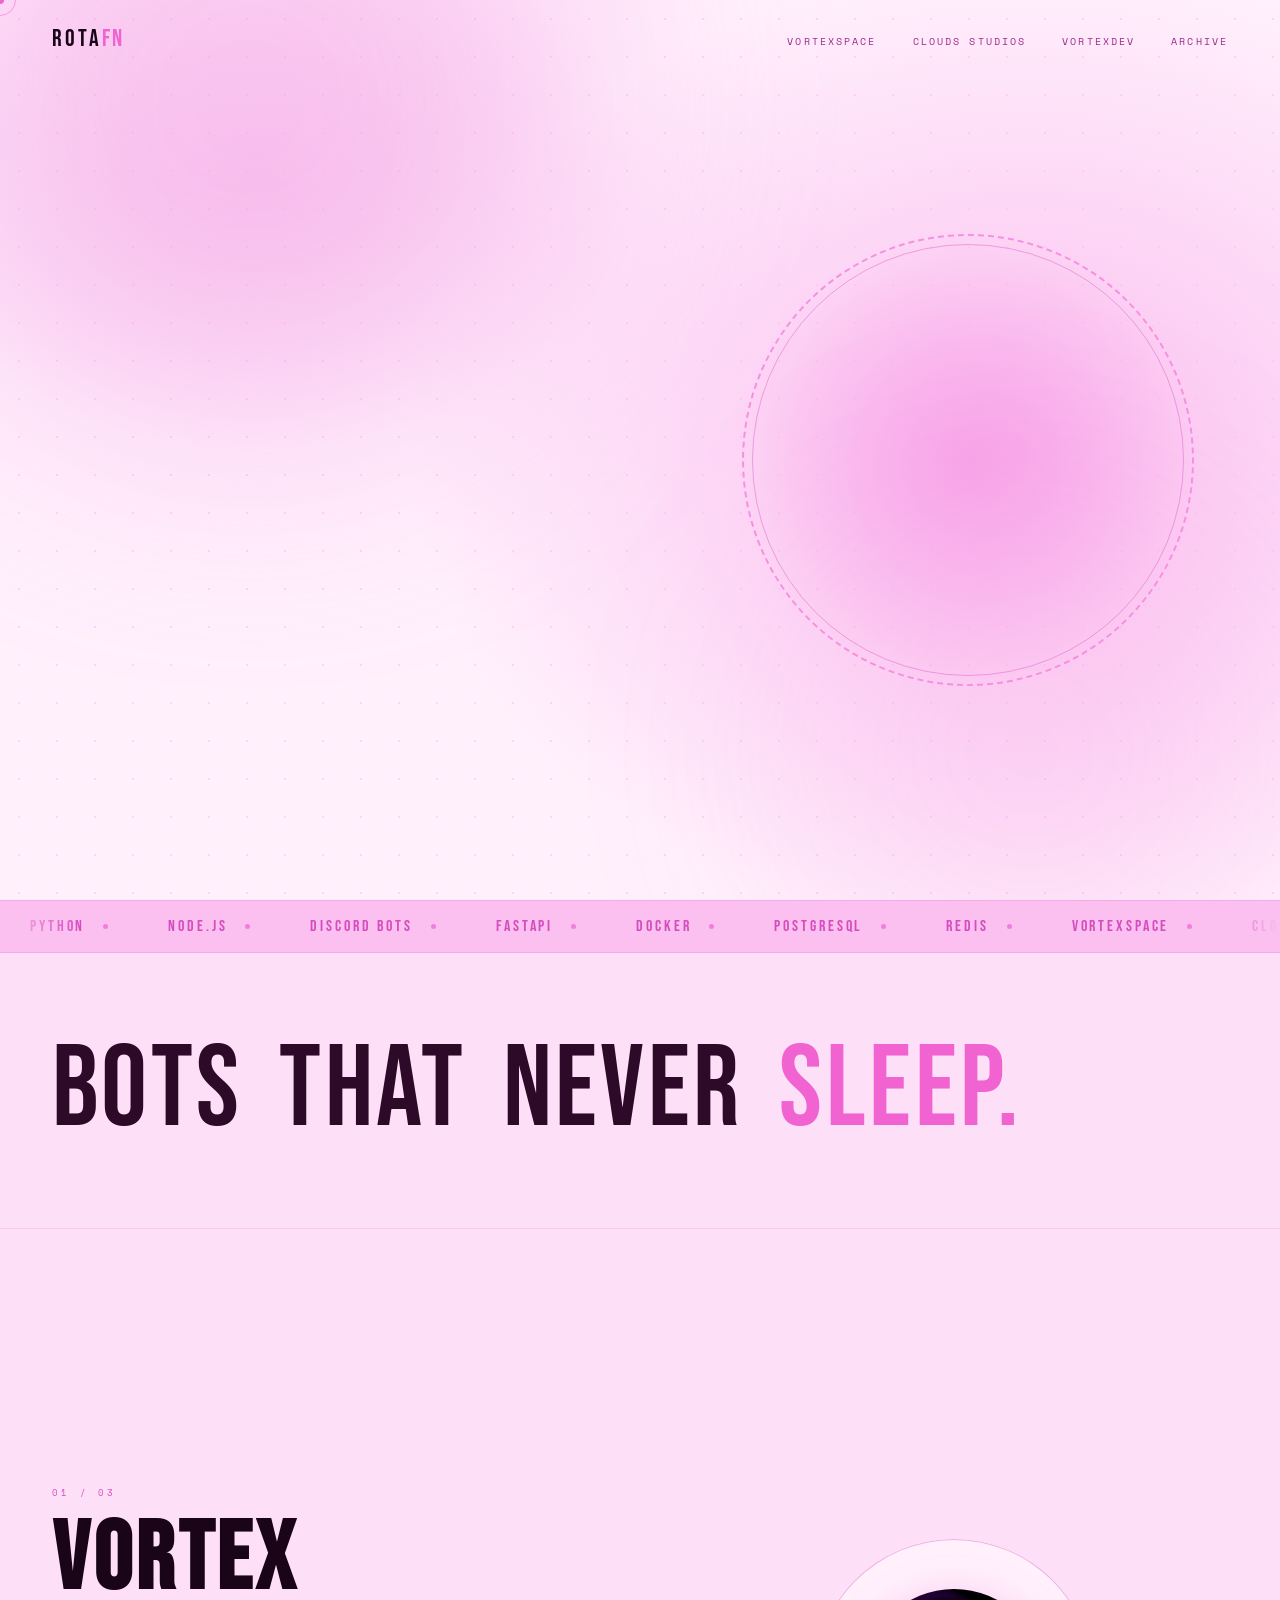
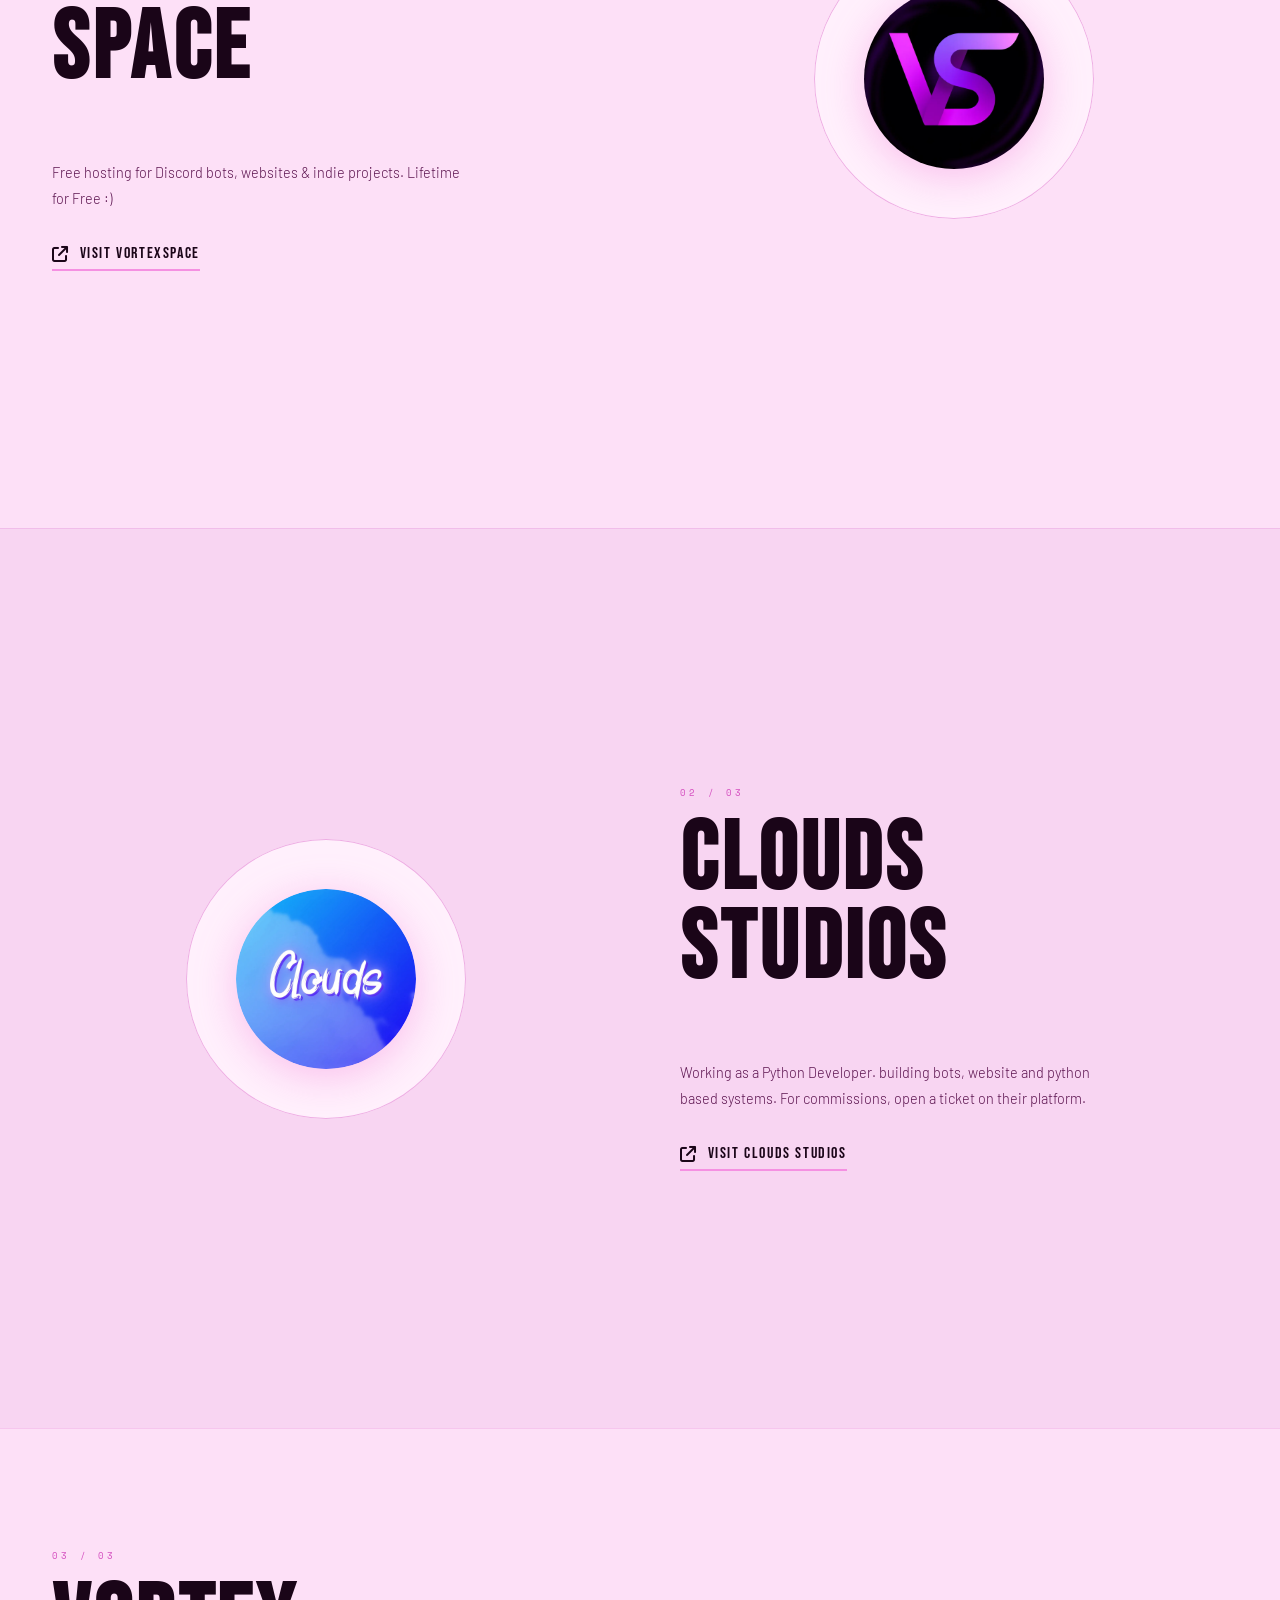
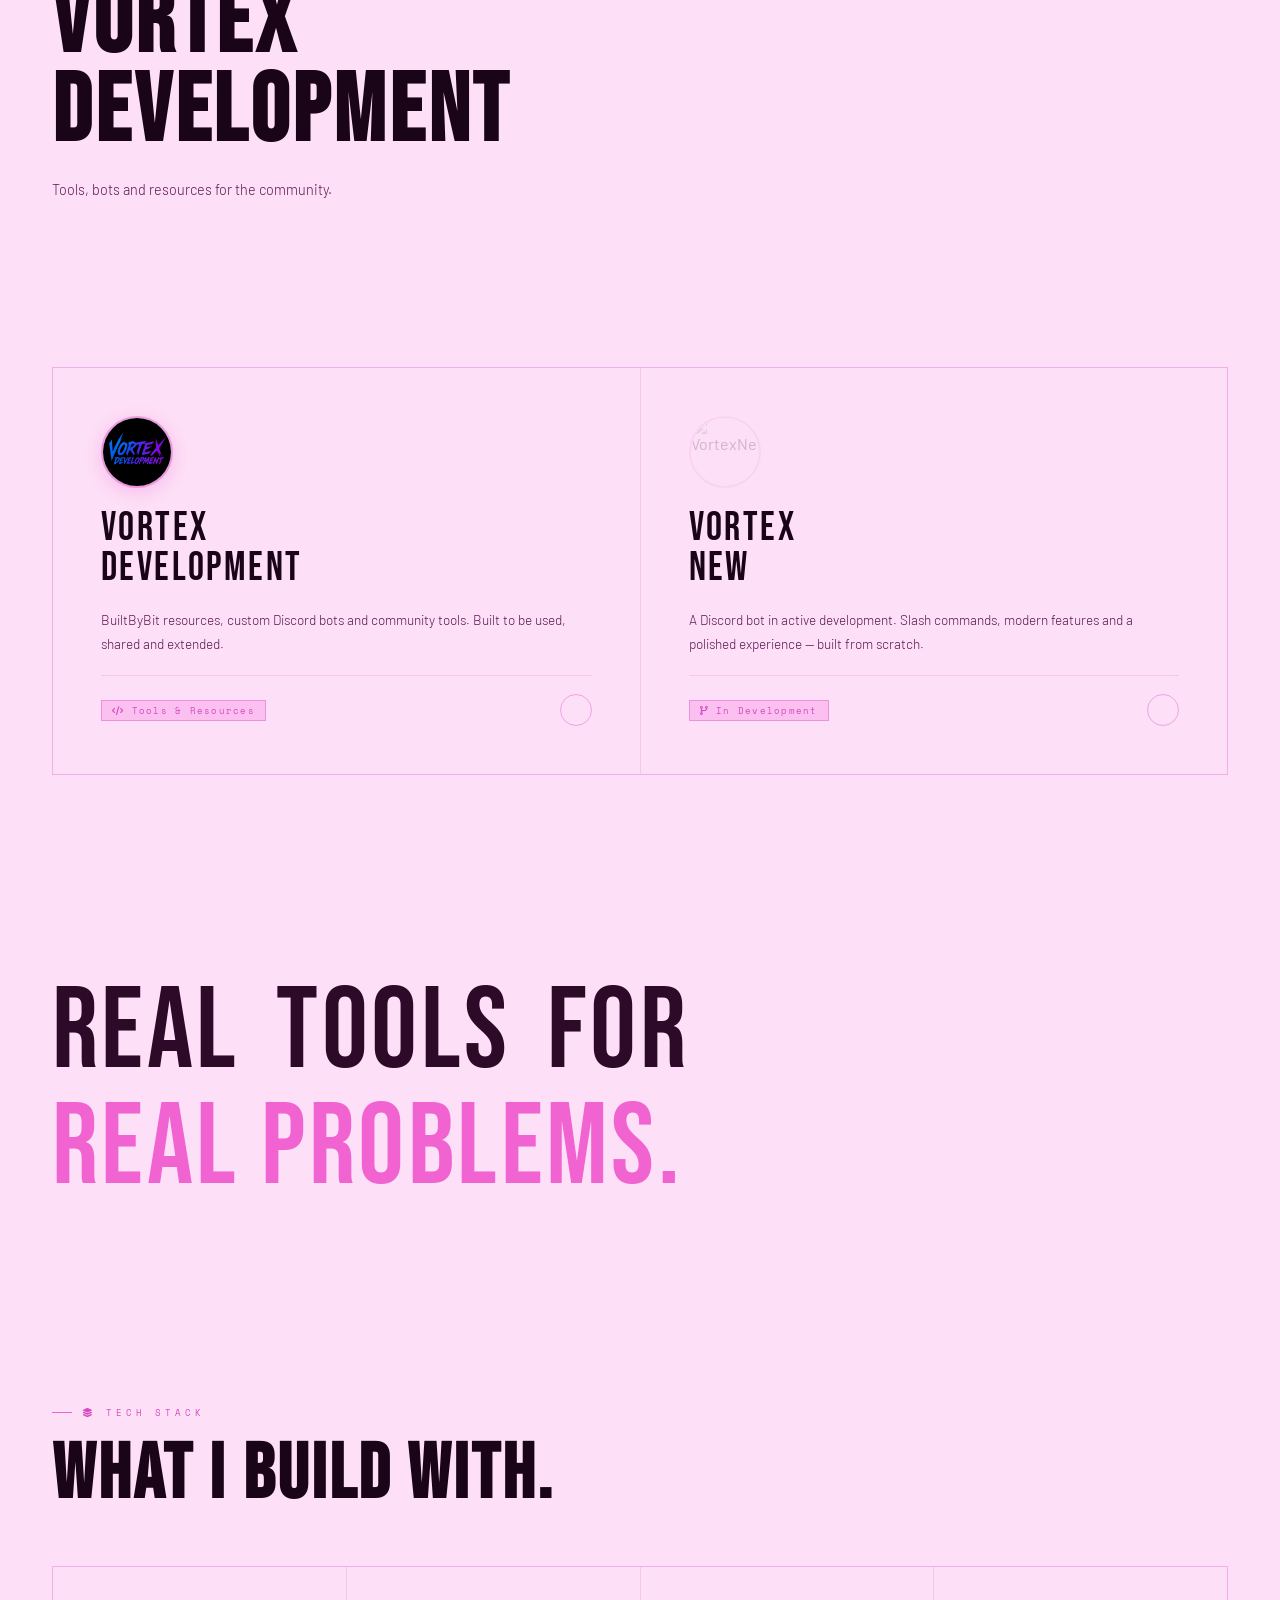
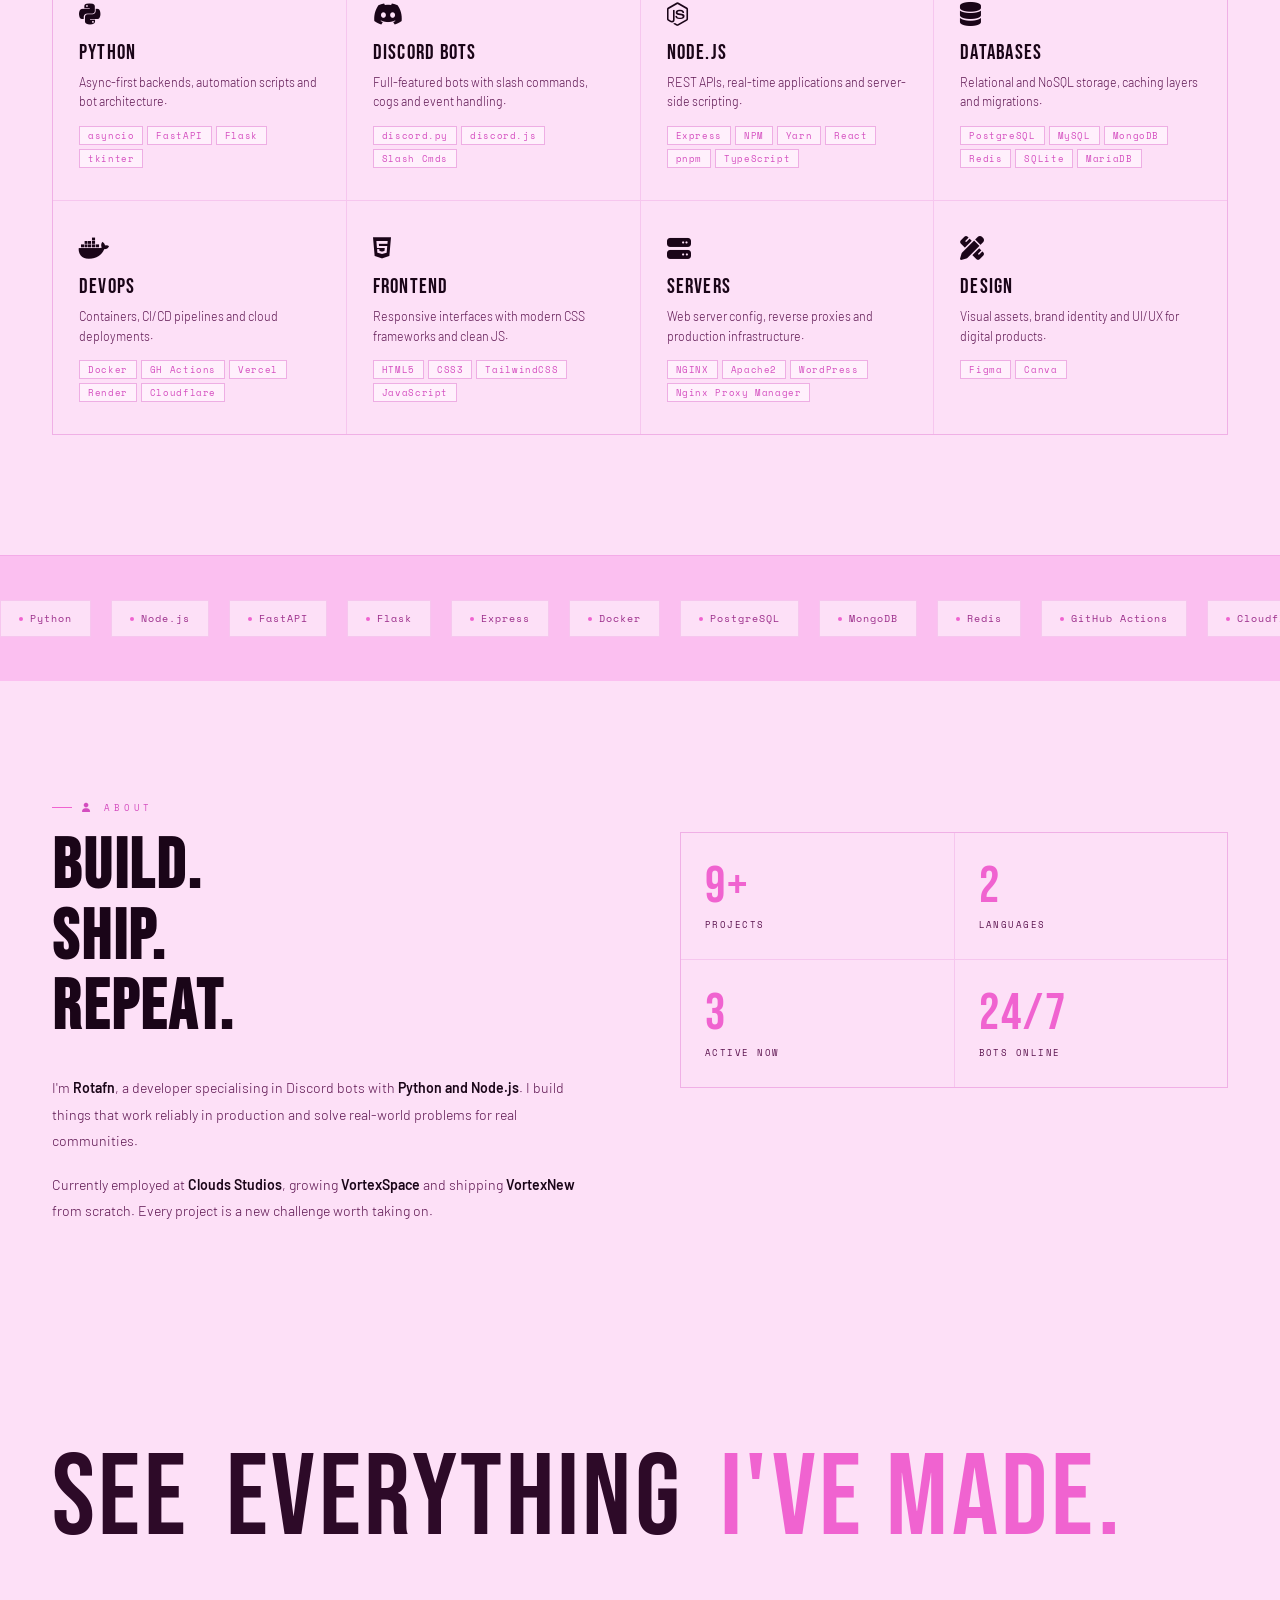
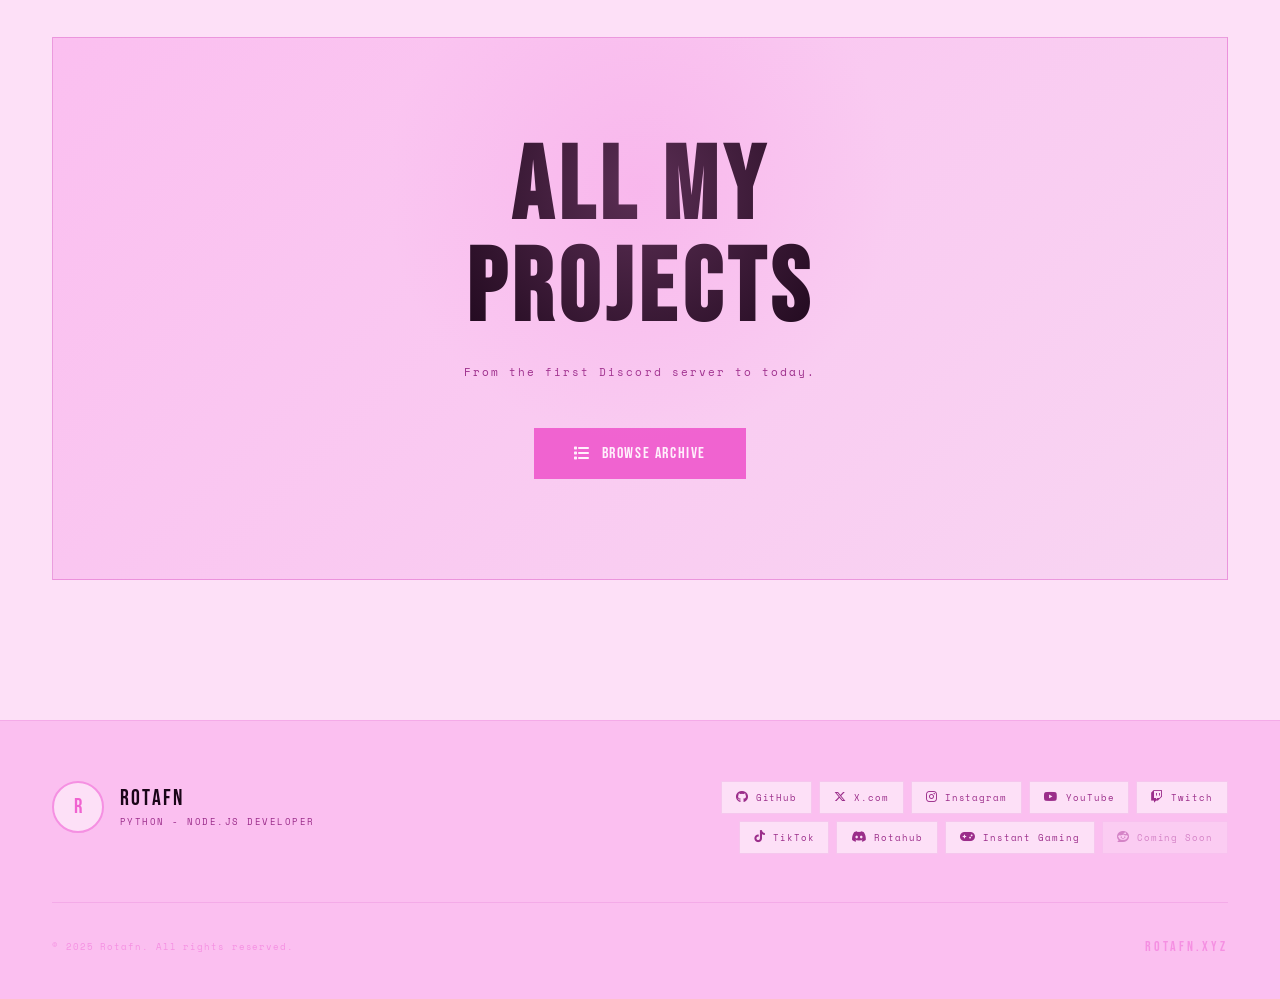
==== index.html @ 6a276be4 "Website Push" ====
<!DOCTYPE html>
<html lang="en">
<head>
  <meta charset="UTF-8">
  <meta name="viewport" content="width=device-width, initial-scale=1.0">
  <title>Home | RotaSite</title>
  <link rel="preconnect" href="https://fonts.googleapis.com">
  <link rel="preconnect" href="https://fonts.gstatic.com" crossorigin>
  <link rel="stylesheet" href="https://cdnjs.cloudflare.com/ajax/libs/font-awesome/6.5.2/css/all.min.css">
  <link rel="stylesheet" href="/src/css/style.css">
</head>
<body data-base="">

<div id="intro">
  <div class="intro-lines"></div>
  <div class="intro-corners">
    <span class="tl"></span><span class="tr"></span>
    <span class="bl"></span><span class="br"></span>
  </div>
  <div class="intro-word">ROTAFN</div>
  <div class="intro-prog">
    <div class="intro-prog-bar"><div class="intro-prog-fill"></div></div>
    <div class="intro-pct">0%</div>
  </div>
</div>

<nav>
  <a href="/" class="nav-logo">ROTA<em>FN</em></a>
  <ul class="nav-links">
    <li><a href="#vortexspace">VortexSpace</a></li>
    <li><a href="#clouds">Clouds Studios</a></li>
    <li><a href="#vortexdev">VortexDev</a></li>
    <li><a href="/projects/">Archive</a></li>
  </ul>
  <button class="nav-burger" id="nav-burger" aria-label="Menu">
    <span></span><span></span><span></span>
  </button>
</nav>
<div class="mobile-menu" id="mobile-menu">
  <a href="#vortexspace" class="mm-link">VortexSpace</a>
  <a href="#clouds" class="mm-link">Clouds Studios</a>
  <a href="#vortexdev" class="mm-link">VortexDev</a>
  <a href="/projects/" class="mm-link">Archive</a>
</div>

<section class="hero">
  <div class="hero-dots"></div>
  <div class="hb hb1"></div>
  <div class="hb hb2"></div>

  <div class="hero-left">
    <p class="hero-tag">rotafn.xyz</p>
    <h1 class="hero-title">I'M<br><span class="stroke">ROTAFN</span></h1>
    <p class="hero-desc">
      <strong>Developer</strong>. I build Discord bots, backends and tools
      that run 24/7 without a hitch. Currently working at
      <a href="https://clouds-studios.com" target="_blank">Clouds Studios</a>
      and building <a href="https://vortexspace.it" target="_blank">VortexSpace</a>.
    </p>
    <div class="hero-cta">
      <a href="/projects/" class="btn-pink"><i class="fa-solid fa-folder-open"></i> See Archive</a>
      <a href="#vortexspace" class="btn-ghost">projects <i class="fa-solid fa-arrow-down"></i></a>
    </div>
  </div>

  <div class="hero-photo">
    <div class="hero-photo-wrap">
      <div class="photo-glow"></div>
      <img id="hero-pfp" src="/assets/profile_picture.webp" alt="Rotafn" onerror="this.style.display='none'">
    </div>
  </div>

  <div class="hero-scroll">
    <span>scroll</span>
    <div class="hs-line"></div>
  </div>
</section>

<div class="ticker">
  <div class="t-track">
    <div class="t-item"><span class="t-word">Python</span><span class="t-gem"></span></div>
    <div class="t-item"><span class="t-word">Node.js</span><span class="t-gem"></span></div>
    <div class="t-item"><span class="t-word">Discord Bots</span><span class="t-gem"></span></div>
    <div class="t-item"><span class="t-word">FastAPI</span><span class="t-gem"></span></div>
    <div class="t-item"><span class="t-word">Docker</span><span class="t-gem"></span></div>
    <div class="t-item"><span class="t-word">PostgreSQL</span><span class="t-gem"></span></div>
    <div class="t-item"><span class="t-word">Redis</span><span class="t-gem"></span></div>
    <div class="t-item"><span class="t-word">VortexSpace</span><span class="t-gem"></span></div>
    <div class="t-item"><span class="t-word">Clouds Studios</span><span class="t-gem"></span></div>
    <div class="t-item"><span class="t-word">VortexNew</span><span class="t-gem"></span></div>
    <div class="t-item"><span class="t-word">GitHub</span><span class="t-gem"></span></div>
  </div>
</div>

<div class="big-reveal">
  <div class="big-reveal-text">
    <span class="bw">Bots</span>
    <span class="bw">that</span>
    <span class="bw">never</span>
    <span class="bw accent">sleep.</span>
  </div>
</div>

<section class="ps ps-1" id="vortexspace">
  <div class="ps-inner lft">
    <div>
      <div class="ps-num sr">01 / 03</div>
      <h2 class="ps-title sr" data-delay="80">VORTEX<br>SPACE</h2>
      <span class="ps-badge sr" data-delay="130"><i class="fa-solid fa-circle-dot"></i> Active Project</span>
      <p class="ps-desc sr" data-delay="180">
        Free hosting for Discord bots, websites & indie projects. 
        Lifetime for Free :)
      </p>
      <a href="https://vortexspace.it" target="_blank" rel="noopener" class="ps-link sr" data-delay="240">
        <i class="fa-solid fa-arrow-up-right-from-square"></i> Visit VortexSpace
      </a>
    </div>
    <div class="ps-visual">
      <div class="ps-logo-box sr" data-delay="100">
        <img src="/assets/logobase.webp" alt="VortexSpace" onerror="this.style.opacity='.2'">
      </div>
    </div>
  </div>
</section>

<section class="ps ps-2" id="clouds">
  <div class="ps-inner rgt">
    <div>
      <div class="ps-num sr">02 / 03</div>
      <h2 class="ps-title sr" data-delay="80">CLOUDS<br>STUDIOS</h2>
      <span class="ps-badge sr" data-delay="130"><i class="fa-solid fa-briefcase"></i> Employed — Python Dev</span>
      <p class="ps-desc sr" data-delay="180">
        Working as a Python Developer. building bots, website and
        python based systems. For commissions, open a ticket on their platform.
      </p>
      <a href="https://clouds-studios.com" target="_blank" rel="noopener" class="ps-link sr" data-delay="240">
        <i class="fa-solid fa-arrow-up-right-from-square"></i> Visit Clouds Studios
      </a>
    </div>
    <div class="ps-visual">
      <div class="ps-logo-box sr" data-delay="100">
        <img src="/assets/cloudsstudios.webp" alt="Clouds Studios" onerror="this.style.opacity='.2'">
      </div>
    </div>
  </div>
</section>

<section class="ps ps-3" id="vortexdev">
  <div class="ps-inner tri">
    <div class="ps-triple-head">
      <div class="ps-num sr">03 / 03</div>
      <h2 class="ps-title sr" data-delay="60">VORTEX<br>DEVELOPMENT</h2>
      <p class="ps-desc sr" data-delay="110">Tools, bots and resources for the community.</p>
    </div>
    <div class="ps-pair sr" data-delay="180">
      <a href="https://link.vortexnew.qzz.io/builtbybit" target="_blank" rel="noopener" class="ppc">
        <img src="/assets/VortexDevelopmentLogo.webp" alt="VortexDevelopment" class="ppc-logo" onerror="this.style.opacity='.2'">
        <div class="ppc-name">VORTEX<br>DEVELOPMENT</div>
        <p class="ppc-desc">BuiltByBit resources, custom Discord bots and community tools. Built to be used, shared and extended.</p>
        <div class="ppc-foot">
          <span class="ppc-badge"><i class="fa-solid fa-code"></i> Tools & Resources</span>
          <div class="ppc-arrow"><i class="fa-solid fa-arrow-up-right"></i></div>
        </div>
      </a>
      <a href="https://vortexnew.qzz.io" target="_blank" rel="noopener" class="ppc">
        <img src="https://cdn.vortexnew.qzz.io/logo.png" alt="VortexNew" class="ppc-logo" onerror="this.style.opacity='.2'">
        <div class="ppc-name">VORTEX<br>NEW</div>
        <p class="ppc-desc">A Discord bot in active development. Slash commands, modern features and a polished experience — built from scratch.</p>
        <div class="ppc-foot">
          <span class="ppc-badge"><i class="fa-solid fa-code-branch"></i> In Development</span>
          <div class="ppc-arrow"><i class="fa-solid fa-arrow-up-right"></i></div>
        </div>
      </a>
    </div>
  </div>
</section>

<div class="big-reveal">
  <div class="big-reveal-text">
    <span class="bw">Real</span>
    <span class="bw">tools</span>
    <span class="bw">for</span>
    <span class="bw accent">real problems.</span>
  </div>
</div>

<div class="sw" id="skills">
  <p class="s-tag sr"><i class="fa-solid fa-layer-group"></i> Tech Stack</p>
  <h2 class="sr" style="font-family:var(--f-display);font-size:clamp(3rem,6vw,6.5rem);letter-spacing:.04em;line-height:1;color:var(--p0)" data-delay="80">WHAT I BUILD WITH.</h2>
  <div class="sk-grid sr" data-delay="160">
    <div class="sk-card">
      <span class="sk-icon"><i class="fa-brands fa-python"></i></span>
      <div class="sk-name">PYTHON</div>
      <p class="sk-desc">Async-first backends, automation scripts and bot architecture.</p>
      <div class="sk-chips">
        <span class="sk-chip">asyncio</span><span class="sk-chip">FastAPI</span>
        <span class="sk-chip">Flask</span><span class="sk-chip">tkinter</span>
      </div>
    </div>
    <div class="sk-card">
      <span class="sk-icon"><i class="fa-brands fa-discord"></i></span>
      <div class="sk-name">DISCORD BOTS</div>
      <p class="sk-desc">Full-featured bots with slash commands, cogs and event handling.</p>
      <div class="sk-chips">
        <span class="sk-chip">discord.py</span><span class="sk-chip">discord.js</span><span class="sk-chip">Slash Cmds</span>
      </div>
    </div>
    <div class="sk-card">
      <span class="sk-icon"><i class="fa-brands fa-node-js"></i></span>
      <div class="sk-name">NODE.JS</div>
      <p class="sk-desc">REST APIs, real-time applications and server-side scripting.</p>
      <div class="sk-chips">
        <span class="sk-chip">Express</span><span class="sk-chip">NPM</span><span class="sk-chip">Yarn</span>
        <span class="sk-chip">React</span><span class="sk-chip">pnpm</span><span class="sk-chip">TypeScript</span>
      </div>
    </div>
    <div class="sk-card">
      <span class="sk-icon"><i class="fa-solid fa-database"></i></span>
      <div class="sk-name">DATABASES</div>
      <p class="sk-desc">Relational and NoSQL storage, caching layers and migrations.</p>
      <div class="sk-chips">
        <span class="sk-chip">PostgreSQL</span><span class="sk-chip">MySQL</span>
        <span class="sk-chip">MongoDB</span><span class="sk-chip">Redis</span>
        <span class="sk-chip">SQLite</span><span class="sk-chip">MariaDB</span>
      </div>
    </div>
    <div class="sk-card">
      <span class="sk-icon"><i class="fa-brands fa-docker"></i></span>
      <div class="sk-name">DEVOPS</div>
      <p class="sk-desc">Containers, CI/CD pipelines and cloud deployments.</p>
      <div class="sk-chips">
        <span class="sk-chip">Docker</span><span class="sk-chip">GH Actions</span>
        <span class="sk-chip">Vercel</span><span class="sk-chip">Render</span><span class="sk-chip">Cloudflare</span>
      </div>
    </div>
    <div class="sk-card">
      <span class="sk-icon"><i class="fa-brands fa-html5"></i></span>
      <div class="sk-name">FRONTEND</div>
      <p class="sk-desc">Responsive interfaces with modern CSS frameworks and clean JS.</p>
      <div class="sk-chips">
        <span class="sk-chip">HTML5</span><span class="sk-chip">CSS3</span>
        <span class="sk-chip">TailwindCSS</span><span class="sk-chip">JavaScript</span>
      </div>
    </div>
    <div class="sk-card">
      <span class="sk-icon"><i class="fa-solid fa-server"></i></span>
      <div class="sk-name">SERVERS</div>
      <p class="sk-desc">Web server config, reverse proxies and production infrastructure.</p>
      <div class="sk-chips">
        <span class="sk-chip">NGINX</span><span class="sk-chip">Apache2</span><span class="sk-chip">WordPress</span>
        <span class="sk-chip">Nginx Proxy Manager</span>
      </div>
    </div>
    <div class="sk-card">
      <span class="sk-icon"><i class="fa-solid fa-pen-ruler"></i></span>
      <div class="sk-name">DESIGN</div>
      <p class="sk-desc">Visual assets, brand identity and UI/UX for digital products.</p>
      <div class="sk-chips">
        <span class="sk-chip">Figma</span><span class="sk-chip">Canva</span>
      </div>
    </div>
  </div>
</div>

<div class="stack-bar">
  <div class="st-track">
    <div class="st-item"><span class="st-dot"></span>Python</div>
    <div class="st-item"><span class="st-dot"></span>Node.js</div>
    <div class="st-item"><span class="st-dot"></span>FastAPI</div>
    <div class="st-item"><span class="st-dot"></span>Flask</div>
    <div class="st-item"><span class="st-dot"></span>Express</div>
    <div class="st-item"><span class="st-dot"></span>Docker</div>
    <div class="st-item"><span class="st-dot"></span>PostgreSQL</div>
    <div class="st-item"><span class="st-dot"></span>MongoDB</div>
    <div class="st-item"><span class="st-dot"></span>Redis</div>
    <div class="st-item"><span class="st-dot"></span>GitHub Actions</div>
    <div class="st-item"><span class="st-dot"></span>Cloudflare</div>
    <div class="st-item"><span class="st-dot"></span>Vercel</div>
    <div class="st-item"><span class="st-dot"></span>Render</div>
    <div class="st-item"><span class="st-dot"></span>TailwindCSS</div>
    <div class="st-item"><span class="st-dot"></span>Nginx</div>
    <div class="st-item"><span class="st-dot"></span>MySQL</div>
    <div class="st-item"><span class="st-dot"></span>SQLite</div>
    <div class="st-item"><span class="st-dot"></span>Figma</div>
  </div>
</div>

<div class="sw">
  <p class="s-tag sr"><i class="fa-solid fa-user"></i> About</p>
  <div class="vision-wrap">
    <div>
      <h2 class="v-title sr">BUILD.<br>SHIP.<br>REPEAT.</h2>
      <p class="v-body sr" data-delay="100">I'm <strong>Rotafn</strong>, a developer specialising in Discord bots with <strong>Python and Node.js</strong>. I build things that work reliably in production and solve real-world problems for real communities.</p>
      <p class="v-body sr" data-delay="200">Currently employed at <strong>Clouds Studios</strong>, growing <strong>VortexSpace</strong> and shipping <strong>VortexNew</strong> from scratch. Every project is a new challenge worth taking on.</p>
    </div>
    <div>
      <div class="v-stats sr" data-delay="150">
        <div class="v-stat"><div class="v-n">9+</div><div class="v-l">Projects</div></div>
        <div class="v-stat"><div class="v-n">2</div><div class="v-l">Languages</div></div>
        <div class="v-stat"><div class="v-n">3</div><div class="v-l">Active Now</div></div>
        <div class="v-stat"><div class="v-n">24/7</div><div class="v-l">Bots Online</div></div>
      </div>
    </div>
  </div>
</div>

<div class="big-reveal">
  <div class="big-reveal-text">
    <span class="bw">See</span>
    <span class="bw">everything</span>
    <span class="bw accent">I've made.</span>
  </div>
</div>

<div class="cta-wrap">
  <div class="cta-box sr">
    <h2 class="cta-title">ALL MY<br>PROJECTS</h2>
    <p class="cta-sub">From the first Discord server to today.</p>
    <a href="/projects/" class="btn-pink"><i class="fa-solid fa-list"></i> Browse Archive</a>
  </div>
</div>

<footer>
  <div class="footer-inner">
    <div class="footer-top">
      <div class="footer-brand">
        <img id="footer-av" class="footer-av" src="/assets/profile_picture.png" alt="Rotafn"
          onerror="this.style.display='none';document.getElementById('footer-av-fb').style.display='flex'">
        <div id="footer-av-fb" class="footer-av-fb">R</div>
        <div>
          <div class="footer-bname">ROTAFN</div>
          <div class="footer-brole">Python - Node.js Developer</div>
        </div>
      </div>
      <div class="footer-links" id="footer-links"></div>
    </div>
    <div class="footer-bottom">
      <div class="footer-copy">© 2025 Rotafn. All rights reserved.</div>
      <div class="footer-sig">ROTAFN.XYZ</div>
    </div>
  </div>
</footer>

<script src="/src/js/footer.js"></script>
<script src="/src/js/main.js"></script>
</body>
</html>
---- src/css/style.css ----
@import url('https://fonts.googleapis.com/css2?family=Bebas+Neue&family=Barlow:ital,wght@0,300;0,400;0,600;1,300&family=Space+Mono:wght@400;700&display=swap');

:root {
  --p0:          #1a0518;
  --p1:          #2d0a28;
  --p2:          #5c1550;
  --p3:          #9b2d8a;
  --p4:          #d44dbf;
  --p5:          #f063d0;
  --p6:          #f590e2;
  --p7:          #fbbff0;
  --p8:          #fde0f7;
  --p9:          #fff0fc;

  --bg:          var(--p8);
  --bg1:         var(--p7);
  --bg2:         #f8d5f2;

  --text:        var(--p0);
  --text-mid:    var(--p2);
  --text-faint:  var(--p3);

  --border:      rgba(212, 77, 191, 0.18);
  --border-mid:  rgba(212, 77, 191, 0.40);

  --glow:        rgba(240, 99, 208, 0.35);

  --f-display:   'Bebas Neue', sans-serif;
  --f-body:      'Barlow', sans-serif;
  --f-mono:      'Space Mono', monospace;
}

*,
*::before,
*::after {
  box-sizing: border-box;
  margin: 0;
  padding: 0;
}

html {
  scroll-behavior: auto;
}

::-webkit-scrollbar       { width: 3px; }
::-webkit-scrollbar-thumb { background: var(--p5); }
::-webkit-scrollbar-track { background: var(--p7); }

body {
  background: var(--bg);
  color: var(--text);
  font-family: var(--f-body);
  overflow-x: hidden;
  cursor: none;
}

#intro {
  position: fixed;
  inset: 0;
  z-index: 9000;
  background: var(--p1);
  display: flex;
  flex-direction: column;
  align-items: center;
  justify-content: center;
  overflow: hidden;
}

#intro::before {
  content: '';
  position: absolute;
  inset: 0;
  background: radial-gradient(ellipse 60% 60% at 50% 50%, rgba(240, 99, 208, .22), transparent 70%);
  animation: iBurst 2.5s ease forwards;
}

@keyframes iBurst {
  0%   { opacity: 0; transform: scale(.5); }
  60%  { opacity: 1; transform: scale(1.1); }
  100% { opacity: .8; transform: scale(1); }
}

.intro-lines {
  position: absolute;
  inset: 0;
  overflow: hidden;
}

.intro-vline {
  position: absolute;
  width: 1px;
  background: linear-gradient(to bottom, transparent, var(--p5), transparent);
  opacity: 0;
  animation: vDown 1.4s ease forwards;
}

@keyframes vDown {
  0%   { opacity: 0; transform: scaleY(0); transform-origin: top; }
  40%  { opacity: .9; }
  100% { opacity: 0; transform: scaleY(1); transform-origin: top; }
}

.intro-corners span {
  position: absolute;
  width: 48px;
  height: 48px;
  border-color: var(--p5);
  border-style: solid;
  border-width: 0;
  opacity: 0;
  animation: cFade .5s ease .4s forwards;
}

.intro-corners span.tl { top: 28px;    left: 28px;  border-top-width: 1px;    border-left-width: 1px; }
.intro-corners span.tr { top: 28px;    right: 28px; border-top-width: 1px;    border-right-width: 1px; }
.intro-corners span.bl { bottom: 28px; left: 28px;  border-bottom-width: 1px; border-left-width: 1px; }
.intro-corners span.br { bottom: 28px; right: 28px; border-bottom-width: 1px; border-right-width: 1px; }

@keyframes cFade {
  to { opacity: 1; }
}

.intro-word {
  font-family: var(--f-display);
  font-size: clamp(5rem, 18vw, 17rem);
  letter-spacing: .16em;
  line-height: 1;
  color: var(--p6);
  clip-path: inset(0 100% 0 0);
  animation: iReveal .9s cubic-bezier(.76, 0, .24, 1) .55s forwards;
  position: relative;
  z-index: 2;
}

@keyframes iReveal {
  to { clip-path: inset(0 0% 0 0); }
}

.intro-tag {
  font-family: var(--f-mono);
  font-size: .6rem;
  letter-spacing: .5em;
  color: var(--p5);
  text-transform: uppercase;
  margin-top: 10px;
  opacity: 0;
  animation: fadeUp .5s ease 1.15s forwards;
  position: relative;
  z-index: 2;
}

@keyframes fadeUp {
  from { opacity: 0; transform: translateY(8px); }
  to   { opacity: 1; transform: translateY(0); }
}

.intro-prog {
  position: absolute;
  bottom: 36px;
  left: 36px;
  right: 36px;
  display: flex;
  align-items: center;
  gap: 14px;
}

.intro-prog-bar {
  flex: 1;
  height: 1px;
  background: rgba(251, 191, 240, .15);
  overflow: hidden;
}

.intro-prog-fill {
  height: 100%;
  background: linear-gradient(to right, var(--p3), var(--p5));
  transform: scaleX(0);
  transform-origin: left;
  animation: pFill 2.1s cubic-bezier(.76, 0, .24, 1) .3s forwards;
}

@keyframes pFill {
  to { transform: scaleX(1); }
}

.intro-pct {
  font-family: var(--f-mono);
  font-size: .57rem;
  letter-spacing: .1em;
  color: var(--p4);
  min-width: 36px;
  text-align: right;
}

.c-dot {
  position: fixed;
  top: 0;
  left: 0;
  width: 8px;
  height: 8px;
  background: var(--p5);
  border-radius: 50%;
  pointer-events: none;
  z-index: 8999;
  transform: translate(-50%, -50%);
  transition: width .2s, height .2s;
}

.c-ring {
  position: fixed;
  top: 0;
  left: 0;
  width: 32px;
  height: 32px;
  border: 1.5px solid rgba(240, 99, 208, .5);
  border-radius: 50%;
  pointer-events: none;
  z-index: 8998;
  transform: translate(-50%, -50%);
  transition: width .3s, height .3s, border-color .3s;
}

body.hov .c-dot  { width: 16px; height: 16px; }
body.hov .c-ring { width: 50px; height: 50px; border-color: var(--p5); }

nav {
  position: fixed;
  top: 0;
  left: 0;
  right: 0;
  z-index: 500;
  display: flex;
  align-items: center;
  justify-content: space-between;
  padding: 24px 52px;
  transition: background .3s, border-color .3s, box-shadow .3s;
}

nav.filled {
  background: rgba(253, 224, 247, .88);
  backdrop-filter: blur(20px);
  border-bottom: 1px solid var(--border);
  box-shadow: 0 2px 24px rgba(212, 77, 191, .1);
}

.nav-logo {
  font-family: var(--f-display);
  font-size: 1.5rem;
  letter-spacing: .12em;
  color: var(--p0);
  text-decoration: none;
}

.nav-logo em {
  color: var(--p5);
  font-style: normal;
}

.nav-links {
  display: flex;
  gap: 36px;
  list-style: none;
}

.nav-links a {
  font-family: var(--f-mono);
  font-size: .6rem;
  letter-spacing: .22em;
  text-transform: uppercase;
  color: var(--p3);
  text-decoration: none;
  transition: color .2s;
}

.nav-links a:hover {
  color: var(--p5);
}

.nav-burger {
  display: none;
  flex-direction: column;
  justify-content: center;
  gap: 5px;
  background: none;
  border: none;
  cursor: none;
  padding: 4px;
  z-index: 501;
}

.nav-burger span {
  display: block;
  width: 22px;
  height: 1.5px;
  background: var(--p4);
  transition: transform .3s, opacity .3s, background .3s;
}

.nav-burger.open span:nth-child(1) { transform: translateY(6.5px) rotate(45deg);   background: var(--p5); }
.nav-burger.open span:nth-child(2) { opacity: 0; }
.nav-burger.open span:nth-child(3) { transform: translateY(-6.5px) rotate(-45deg); background: var(--p5); }

.mobile-menu {
  position: fixed;
  inset: 0;
  z-index: 490;
  background: var(--p9);
  display: flex;
  flex-direction: column;
  align-items: center;
  justify-content: center;
  gap: 12px;
  opacity: 0;
  pointer-events: none;
  transform: translateY(-12px);
  transition: opacity .35s ease, transform .35s ease;
}

.mobile-menu.open {
  opacity: 1;
  pointer-events: all;
  transform: none;
}

.mm-link {
  font-family: var(--f-display);
  font-size: clamp(2.2rem, 10vw, 3.5rem);
  letter-spacing: .08em;
  color: var(--p0);
  text-decoration: none;
  transition: color .2s;
}

.mm-link:hover {
  color: var(--p5);
}

.hero {
  min-height: 100vh;
  position: relative;
  display: grid;
  grid-template-columns: 1fr 520px;
  align-items: center;
  padding: 100px 52px 80px;
  gap: 60px;
  overflow: hidden;
  background: var(--p9);
}

.hero::before {
  content: '';
  position: absolute;
  inset: 0;
  background:
    radial-gradient(ellipse 80% 90% at 80% 50%, var(--p7) 0%, transparent 60%),
    radial-gradient(ellipse 60% 60% at 20% 20%, var(--bg2) 0%, transparent 50%);
  pointer-events: none;
}

.hero-dots {
  position: absolute;
  inset: 0;
  background-image: radial-gradient(circle, var(--p7) 1px, transparent 1px);
  background-size: 38px 38px;
  opacity: .55;
}

.hb {
  position: absolute;
  border-radius: 50%;
  filter: blur(120px);
  pointer-events: none;
}

.hb1 {
  width: 700px;
  height: 700px;
  background: var(--p6);
  opacity: .35;
  top: -250px;
  left: -100px;
}

.hb2 {
  width: 500px;
  height: 500px;
  background: var(--p5);
  opacity: .12;
  bottom: -100px;
  right: 0;
  animation: bPulse 7s ease-in-out infinite alternate;
}

@keyframes bPulse {
  from { opacity: .12; transform: scale(1); }
  to   { opacity: .18; transform: scale(1.08); }
}

.hero-left {
  position: relative;
  z-index: 2;
}

.hero-tag {
  font-family: var(--f-mono);
  font-size: .62rem;
  letter-spacing: .44em;
  color: var(--p4);
  text-transform: uppercase;
  margin-bottom: 20px;
  opacity: 0;
  transform: translateY(14px);
}

.hero-title {
  font-family: var(--f-display);
  font-size: clamp(5rem, 11vw, 13rem);
  line-height: .88;
  letter-spacing: .04em;
  color: var(--p0);
  margin-bottom: 32px;
  opacity: 0;
  transform: translateY(50px);
}

.hero-title .stroke {
  -webkit-text-stroke: 2.5px var(--p5);
  color: transparent;
}

.hero-desc {
  font-size: .95rem;
  line-height: 1.78;
  color: var(--text-mid);
  font-weight: 300;
  max-width: 420px;
  margin-bottom: 40px;
  opacity: 0;
  transform: translateY(20px);
}

.hero-desc strong {
  color: var(--p0);
  font-weight: 600;
}

.hero-desc a {
  color: var(--p4);
  text-decoration: none;
  border-bottom: 1px solid var(--border-mid);
  transition: border-color .2s;
}

.hero-desc a:hover {
  border-color: var(--p5);
}

.hero-cta {
  display: flex;
  align-items: center;
  gap: 16px;
  opacity: 0;
  transform: translateY(16px);
}

.btn-pink {
  display: inline-flex;
  align-items: center;
  gap: 10px;
  font-family: var(--f-display);
  font-size: 1rem;
  letter-spacing: .1em;
  background: var(--p5);
  color: var(--p9);
  padding: 16px 40px;
  text-decoration: none;
  transition: background .3s, box-shadow .3s;
  cursor: none;
}

.btn-pink:hover {
  background: var(--p4);
  box-shadow: 0 0 50px var(--glow);
}

.btn-ghost {
  font-family: var(--f-mono);
  font-size: .65rem;
  letter-spacing: .18em;
  text-transform: uppercase;
  color: var(--p3);
  text-decoration: none;
  border-bottom: 1px solid var(--border-mid);
  padding-bottom: 3px;
  transition: color .2s, border-color .2s;
  cursor: none;
}

.btn-ghost:hover {
  color: var(--p5);
  border-color: var(--p5);
}

.hero-photo {
  position: relative;
  z-index: 2;
  display: flex;
  align-items: center;
  justify-content: center;
}

.hero-photo-wrap {
  position: relative;
  width: 420px;
  height: 420px;
}

.hero-photo-wrap::before {
  content: '';
  position: absolute;
  inset: -16px;
  border-radius: 50%;
  border: 2px dashed var(--p6);
  animation: spin 20s linear infinite;
}

.hero-photo-wrap::after {
  content: '';
  position: absolute;
  inset: -6px;
  border-radius: 50%;
  border: 1.5px solid var(--border-mid);
}

@keyframes spin {
  to { transform: rotate(360deg); }
}

.photo-glow {
  position: absolute;
  inset: -40px;
  border-radius: 50%;
  background: radial-gradient(circle, var(--p6) 0%, transparent 65%);
  opacity: .6;
  animation: glowPulse 4s ease-in-out infinite alternate;
}

@keyframes glowPulse {
  from { opacity: .5;  transform: scale(.95); }
  to   { opacity: .75; transform: scale(1.05); }
}

#hero-pfp {
  width: 100%;
  height: 100%;
  border-radius: 50%;
  object-fit: cover;
  position: relative;
  z-index: 1;
  border: 4px solid var(--p6);
  box-shadow:
    0 0 0 8px var(--p8),
    0 20px 60px var(--glow),
    0 0 100px rgba(240, 99, 208, .2);
  opacity: 0;
  transform: scale(.9);
}

#hero-pfp.visible {
  opacity: 1;
  transform: scale(1);
  transition: opacity 1s cubic-bezier(.16, 1, .3, 1), transform 1s cubic-bezier(.16, 1, .3, 1);
}

.hero-scroll {
  position: absolute;
  bottom: 32px;
  left: 52px;
  display: flex;
  align-items: center;
  gap: 12px;
  opacity: 0;
}

.hero-scroll span {
  font-family: var(--f-mono);
  font-size: .55rem;
  letter-spacing: .3em;
  color: var(--p6);
  text-transform: uppercase;
}

.hs-line {
  width: 70px;
  height: 1px;
  background: linear-gradient(to right, var(--p5), transparent);
  animation: hsAnim 2s ease-in-out infinite;
}

@keyframes hsAnim {
  0%,
  100% { opacity: 1;  transform: scaleX(1);  transform-origin: left; }
  50%  { opacity: .3; transform: scaleX(.4); transform-origin: left; }
}

.ticker {
  border-top: 1px solid var(--border);
  border-bottom: 1px solid var(--border);
  background: var(--p7);
  padding: 16px 0;
  overflow: hidden;
  position: relative;
}

.ticker::before,
.ticker::after {
  content: '';
  position: absolute;
  top: 0;
  bottom: 0;
  width: 80px;
  z-index: 2;
}

.ticker::before { left: 0;  background: linear-gradient(to right, var(--p7), transparent); }
.ticker::after  { right: 0; background: linear-gradient(to left,  var(--p7), transparent); }

.t-track {
  display: flex;
  width: max-content;
  animation: tRun 22s linear infinite;
}

.t-track:hover {
  animation-play-state: paused;
}

@keyframes tRun {
  from { transform: translateX(0); }
  to   { transform: translateX(-50%); }
}

.t-item {
  display: flex;
  align-items: center;
  gap: 18px;
  padding: 0 30px;
  white-space: nowrap;
}

.t-word {
  font-family: var(--f-display);
  font-size: 1rem;
  letter-spacing: .18em;
  text-transform: uppercase;
  color: var(--p4);
}

.t-gem {
  width: 5px;
  height: 5px;
  border-radius: 50%;
  background: var(--p5);
  opacity: .7;
  flex-shrink: 0;
}

.sr {
  opacity: 0;
  transform: translateY(50px);
  transition: opacity .85s cubic-bezier(.16, 1, .3, 1), transform .85s cubic-bezier(.16, 1, .3, 1);
}

.sr.in {
  opacity: 1;
  transform: none;
}

.big-reveal {
  padding: 80px 52px;
  overflow: hidden;
  background: var(--bg);
}

.big-reveal-text {
  font-family: var(--f-display);
  font-size: clamp(3rem, 9vw, 10rem);
  line-height: 1;
  letter-spacing: .03em;
}

.bw {
  display: inline-block;
  margin-right: .13em;
  color: var(--p6);
  transition: color .5s;
}

.bw.lit    { color: var(--p1); }
.bw.accent { color: var(--p5) !important; }

.sw {
  max-width: 1280px;
  margin: 0 auto;
  padding: 120px 52px;
}

.s-tag {
  font-family: var(--f-mono);
  font-size: .58rem;
  letter-spacing: .42em;
  color: var(--p4);
  text-transform: uppercase;
  margin-bottom: 18px;
  display: flex;
  align-items: center;
  gap: 10px;
}

.s-tag::before {
  content: '';
  width: 20px;
  height: 1px;
  background: var(--p5);
}

.ps {
  min-height: 100vh;
  display: flex;
  align-items: center;
  padding: 120px 52px;
  position: relative;
  overflow: hidden;
  border-top: 1px solid var(--border);
}

.ps:nth-child(odd)  { background: var(--p8); }
.ps:nth-child(even) { background: var(--bg2); }

.ps::before {
  content: '';
  position: absolute;
  inset: 0;
  pointer-events: none;
  opacity: 0;
  transition: opacity 1s;
}

.ps-1::before { background: radial-gradient(ellipse 65% 80% at 75% 50%, var(--p7), transparent 60%); }
.ps-2::before { background: radial-gradient(ellipse 65% 80% at 25% 50%, var(--p7), transparent 60%); }
.ps-3::before { background: radial-gradient(ellipse 65% 80% at 60% 50%, var(--p7), transparent 60%); }

.ps.in::before {
  opacity: 1;
}

.ps-inner {
  max-width: 1280px;
  margin: 0 auto;
  width: 100%;
  display: grid;
  gap: 80px;
  align-items: center;
}

.ps-inner.lft     { grid-template-columns: 1fr 1fr; }
.ps-inner.rgt     { grid-template-columns: 1fr 1fr; direction: rtl; }
.ps-inner.rgt > * { direction: ltr; }
.ps-inner.tri     { grid-template-columns: 1fr; }

.ps-num {
  font-family: var(--f-mono);
  font-size: .58rem;
  letter-spacing: .35em;
  color: var(--p4);
  margin-bottom: 18px;
}

.ps-title {
  font-family: var(--f-display);
  font-size: clamp(3.5rem, 7.5vw, 8rem);
  line-height: .92;
  letter-spacing: .04em;
  color: var(--p0);
  margin-bottom: 20px;
}

.ps-badge {
  display: inline-block;
  font-family: var(--f-mono);
  font-size: .57rem;
  letter-spacing: .15em;
  text-transform: uppercase;
  color: var(--p4);
  border: 1px solid var(--border-mid);
  padding: 4px 12px;
  margin-bottom: 22px;
  background: var(--p7);
}

.ps-desc {
  font-size: .9rem;
  line-height: 1.8;
  color: var(--text-mid);
  font-weight: 300;
  max-width: 420px;
  margin-bottom: 32px;
}

.ps-link {
  display: inline-flex;
  align-items: center;
  gap: 10px;
  font-family: var(--f-display);
  font-size: 1rem;
  letter-spacing: .1em;
  color: var(--p0);
  text-decoration: none;
  border-bottom: 2px solid var(--p6);
  padding-bottom: 6px;
  transition: color .2s, border-color .2s;
}

.ps-link:hover {
  color: var(--p5);
  border-color: var(--p5);
}

.ps-visual {
  display: flex;
  align-items: center;
  justify-content: center;
  padding: 40px;
  position: relative;
  z-index: 1;
}

.ps-logo-box {
  position: relative;
  width: 280px;
  height: 280px;
  display: flex;
  align-items: center;
  justify-content: center;
  border-radius: 50%;
  overflow: hidden;
}

.ps-logo-box::before {
  content: '';
  position: absolute;
  inset: 0;
  border: 1px solid var(--border-mid);
  border-radius: 50% !important;
  background: var(--p9);
}

.ps-logo-box::after {
  content: '';
  position: absolute;
  inset: -30px;
  border-radius: 50%;
  background: radial-gradient(circle, var(--p6), transparent 65%);
  opacity: 0;
  transition: opacity .5s;
}

.ps:hover .ps-logo-box::after {
  opacity: .7;
}

.ps-logo-box img {
  position: relative;
  z-index: 1;
  width: 180px;
  height: 180px;
  object-fit: cover;
  border-radius: 50%;
  transition: transform .5s cubic-bezier(.16, 1, .3, 1), filter .5s;
  filter: drop-shadow(0 8px 20px var(--glow));
}

.ps:hover .ps-logo-box img {
  transform: scale(1.07) translateY(-4px);
  filter: drop-shadow(0 16px 36px var(--glow));
}

.ps-triple-head {
  margin-bottom: 52px;
}

.ps-pair {
  display: grid;
  grid-template-columns: 1fr 1fr;
  gap: 1px;
  background: var(--border);
  border: 1px solid var(--border);
}

.ppc {
  background: var(--p8);
  padding: 48px;
  display: flex;
  flex-direction: column;
  gap: 20px;
  text-decoration: none;
  color: inherit;
  transition: background .3s;
  position: relative;
  overflow: hidden;
}

.ppc::after {
  content: '';
  position: absolute;
  top: 0;
  left: 0;
  right: 0;
  height: 3px;
  background: linear-gradient(to right, var(--p3), var(--p5));
  transform: scaleX(0);
  transform-origin: left;
  transition: transform .4s cubic-bezier(.16, 1, .3, 1);
}

.ppc:hover        { background: var(--p7); }
.ppc:hover::after { transform: scaleX(1); }

.ppc-logo {
  width: 72px;
  height: 72px;
  object-fit: cover;
  border-radius: 50%;
  border: 2px solid var(--border-mid);
  filter: drop-shadow(0 4px 10px var(--glow));
}

.ppc-name {
  font-family: var(--f-display);
  font-size: 2.5rem;
  letter-spacing: .06em;
  line-height: 1;
  color: var(--p0);
}

.ppc-desc {
  font-size: .85rem;
  line-height: 1.75;
  color: var(--text-mid);
  font-weight: 300;
  flex: 1;
}

.ppc-foot {
  border-top: 1px solid var(--border);
  padding-top: 18px;
  display: flex;
  align-items: center;
  justify-content: space-between;
}

.ppc-badge {
  font-family: var(--f-mono);
  font-size: .56rem;
  letter-spacing: .14em;
  color: var(--p4);
  border: 1px solid var(--border-mid);
  padding: 3px 10px;
  background: var(--p7);
}

.ppc-arrow {
  width: 32px;
  height: 32px;
  border-radius: 50%;
  border: 1px solid var(--border-mid);
  display: flex;
  align-items: center;
  justify-content: center;
  color: var(--p3);
  font-size: .85rem;
  transition: all .25s;
}

.ppc:hover .ppc-arrow {
  border-color: var(--p5);
  color: var(--p5);
  transform: rotate(45deg);
}

.sk-grid {
  display: grid;
  grid-template-columns: repeat(4, 1fr);
  gap: 1px;
  background: var(--border);
  border: 1px solid var(--border);
  margin-top: 52px;
}

.sk-card {
  background: var(--p8);
  padding: 32px 26px;
  transition: background .3s;
  position: relative;
  overflow: hidden;
}

.sk-card::after {
  content: '';
  position: absolute;
  bottom: 0;
  left: 0;
  right: 0;
  height: 3px;
  background: linear-gradient(to right, var(--p3), var(--p5));
  transform: scaleX(0);
  transform-origin: left;
  transition: transform .4s cubic-bezier(.16, 1, .3, 1);
}

.sk-card:hover        { background: var(--p7); }
.sk-card:hover::after { transform: scaleX(1); }

.sk-icon {
  font-size: 1.5rem;
  margin-bottom: 12px;
  display: block;
}

.sk-icon i { font-size: 1.5rem; }

.sk-name {
  font-family: var(--f-display);
  font-size: 1.3rem;
  letter-spacing: .06em;
  margin-bottom: 8px;
  color: var(--p0);
}

.sk-desc {
  font-size: .77rem;
  line-height: 1.6;
  color: var(--text-mid);
  font-weight: 300;
  margin-bottom: 14px;
}

.sk-chips {
  display: flex;
  flex-wrap: wrap;
  gap: 4px;
}

.sk-chip {
  font-family: var(--f-mono);
  font-size: .56rem;
  letter-spacing: .07em;
  color: var(--p4);
  background: var(--p9);
  border: 1px solid var(--border-mid);
  padding: 2px 8px;
}

.stack-bar {
  padding: 44px 0;
  border-top: 1px solid var(--border);
  background: var(--bg1);
  overflow: hidden;
}

.st-track {
  display: flex;
  width: max-content;
  gap: 20px;
  animation: stScroll 28s linear infinite;
}

.st-track:hover {
  animation-play-state: paused;
}

@keyframes stScroll {
  from { transform: translateX(0); }
  to   { transform: translateX(-50%); }
}

.st-item {
  display: flex;
  align-items: center;
  gap: 7px;
  white-space: nowrap;
  font-family: var(--f-mono);
  font-size: .62rem;
  letter-spacing: .1em;
  color: var(--p3);
  padding: 10px 18px;
  border: 1px solid var(--border);
  background: var(--p8);
  transition: color .2s, border-color .2s;
}

.st-item:hover {
  color: var(--p5);
  border-color: var(--border-mid);
}

.st-dot {
  width: 4px;
  height: 4px;
  border-radius: 50%;
  background: var(--p5);
  flex-shrink: 0;
}

.vision-wrap {
  display: grid;
  grid-template-columns: 1fr 1fr;
  gap: 80px;
  align-items: start;
}

.v-title {
  font-family: var(--f-display);
  font-size: clamp(3rem, 5.5vw, 6rem);
  letter-spacing: .04em;
  line-height: 1;
  margin-bottom: 32px;
  color: var(--p0);
}

.v-body {
  font-size: .88rem;
  line-height: 1.85;
  color: var(--text-mid);
  font-weight: 300;
  margin-bottom: 18px;
}

.v-body strong {
  color: var(--p0);
  font-weight: 600;
}

.v-stats {
  display: grid;
  grid-template-columns: 1fr 1fr;
  gap: 1px;
  background: var(--border);
  border: 1px solid var(--border);
}

.v-stat {
  background: var(--p8);
  padding: 28px 24px;
}

.v-n {
  font-family: var(--f-display);
  font-size: 3.2rem;
  letter-spacing: .04em;
  color: var(--p5);
  line-height: 1;
  margin-bottom: 6px;
}

.v-l {
  font-family: var(--f-mono);
  font-size: .58rem;
  letter-spacing: .16em;
  color: var(--text-mid);
  text-transform: uppercase;
}

.cta-wrap {
  max-width: 1280px;
  margin: 0 auto;
  padding: 0 52px 140px;
}

.cta-box {
  background: linear-gradient(135deg, var(--p7) 0%, var(--bg2) 100%);
  border: 1px solid var(--border-mid);
  padding: 100px 80px;
  text-align: center;
  position: relative;
  overflow: hidden;
}

.cta-box::before {
  content: '';
  position: absolute;
  top: -150px;
  left: 50%;
  transform: translateX(-50%);
  width: 600px;
  height: 600px;
  background: radial-gradient(circle, var(--p6), transparent 60%);
  opacity: .3;
  pointer-events: none;
}

.cta-title {
  font-family: var(--f-display);
  font-size: clamp(3rem, 8vw, 8rem);
  letter-spacing: .06em;
  line-height: 1;
  margin-bottom: 20px;
  color: var(--p0);
}

.cta-sub {
  font-family: var(--f-mono);
  font-size: .7rem;
  letter-spacing: .18em;
  color: var(--p3);
  margin-bottom: 48px;
}

footer {
  border-top: 1px solid var(--border);
  background: var(--bg1);
}

.footer-inner {
  max-width: 1280px;
  margin: 0 auto;
  padding: 60px 52px 44px;
}

.footer-top {
  display: flex;
  align-items: flex-start;
  justify-content: space-between;
  gap: 40px;
  padding-bottom: 48px;
  margin-bottom: 36px;
  border-bottom: 1px solid var(--border);
}

.footer-brand {
  display: flex;
  align-items: center;
  gap: 16px;
}

.footer-av {
  width: 52px;
  height: 52px;
  border-radius: 50%;
  border: 2px solid var(--p6);
  box-shadow: 0 0 0 4px var(--p8);
  object-fit: cover;
  flex-shrink: 0;
}

.footer-av-fb {
  width: 52px;
  height: 52px;
  border-radius: 50%;
  border: 2px solid var(--p6);
  background: var(--p8);
  display: none;
  align-items: center;
  justify-content: center;
  font-family: var(--f-display);
  font-size: 1.3rem;
  color: var(--p5);
  flex-shrink: 0;
}

.footer-bname {
  font-family: var(--f-display);
  font-size: 1.4rem;
  letter-spacing: .1em;
  margin-bottom: 3px;
  color: var(--p0);
}

.footer-brole {
  font-family: var(--f-mono);
  font-size: .58rem;
  letter-spacing: .16em;
  color: var(--p3);
  text-transform: uppercase;
}

.footer-links {
  display: flex;
  flex-wrap: wrap;
  gap: 7px;
  max-width: 600px;
  justify-content: flex-end;
}

.fl {
  display: flex;
  align-items: center;
  gap: 7px;
  padding: 9px 14px;
  border: 1px solid var(--border);
  color: var(--p3);
  text-decoration: none;
  font-family: var(--f-mono);
  font-size: .58rem;
  letter-spacing: .1em;
  transition: border-color .2s, color .2s, background .2s;
  cursor: none;
  background: var(--p8);
}

.fl.disabled {
  opacity: .4;
  pointer-events: none;
}

.fl svg { width: 12px; height: 12px; flex-shrink: 0; }
.fl i   { font-size: 12px; flex-shrink: 0; }

.fl:hover {
  border-color: var(--p5);
  color: var(--p5);
  background: var(--p9);
}

.footer-bottom {
  display: flex;
  align-items: center;
  justify-content: space-between;
}

.footer-copy {
  font-family: var(--f-mono);
  font-size: .57rem;
  letter-spacing: .1em;
  color: var(--p6);
}

.footer-sig {
  font-family: var(--f-display);
  font-size: .85rem;
  letter-spacing: .22em;
  color: var(--p6);
}

.p-intro {
  max-width: 1280px;
  margin: 0 auto;
  padding: 130px 52px 60px;
}

.p-tag {
  font-family: var(--f-mono);
  font-size: .58rem;
  letter-spacing: .4em;
  color: var(--p4);
  text-transform: uppercase;
  margin-bottom: 20px;
}

.p-title {
  font-family: var(--f-display);
  font-size: clamp(4rem, 11vw, 12rem);
  line-height: .9;
  letter-spacing: .04em;
  margin-bottom: 28px;
  color: var(--p0);
}

.p-title .ghost {
  -webkit-text-stroke: 1.5px var(--p6);
  color: transparent;
}

.p-sub {
  font-size: .88rem;
  line-height: 1.7;
  color: var(--text-mid);
  font-weight: 300;
  font-style: italic;
  max-width: 480px;
}

.back-lnk {
  display: inline-flex;
  align-items: center;
  gap: 10px;
  font-family: var(--f-mono);
  font-size: .58rem;
  letter-spacing: .22em;
  text-transform: uppercase;
  color: var(--p3);
  text-decoration: none;
  padding: 20px 52px 0;
  transition: color .2s;
  cursor: none;
}

.back-lnk:hover {
  color: var(--p5);
}

.callout-wrap {
  max-width: 1280px;
  margin: 0 auto;
  padding: 0 52px 40px;
}

.callout-box {
  border: 1px solid var(--border);
  background: var(--p7);
  padding: 22px 32px;
  display: flex;
  align-items: center;
  justify-content: space-between;
  gap: 20px;
}

.callout-box p {
  font-family: var(--f-mono);
  font-size: .66rem;
  letter-spacing: .08em;
  color: var(--p3);
}

.callout-box a {
  color: var(--p5);
  text-decoration: none;
}

.callout-box a:hover {
  text-decoration: underline;
}

.callout-badge {
  font-family: var(--f-mono);
  font-size: .56rem;
  letter-spacing: .14em;
  color: var(--p4);
  border: 1px solid var(--border-mid);
  padding: 4px 12px;
  background: var(--p8);
  white-space: nowrap;
}

.archive-wrap {
  max-width: 1280px;
  margin: 0 auto;
  padding: 0 52px 140px;
}

.ai {
  display: flex;
  align-items: center;
  gap: 28px;
  padding: 26px 0;
  border-bottom: 1px solid var(--border);
  text-decoration: none;
  color: inherit;
  cursor: none;
  transition: padding-left .35s cubic-bezier(.16, 1, .3, 1);
  opacity: 0;
  transform: translateY(22px);
}

a.ai:hover {
  padding-left: 16px;
}

.ai-n {
  font-family: var(--f-mono);
  font-size: .57rem;
  color: var(--p6);
  letter-spacing: .2em;
  min-width: 28px;
}

.ai-name {
  font-family: var(--f-display);
  font-size: clamp(1.4rem, 3.2vw, 2.6rem);
  letter-spacing: .05em;
  flex: 1;
  transition: color .2s;
  color: var(--p0);
}

a.ai:hover .ai-name {
  color: var(--p5);
}

.ai-lang {
  font-family: var(--f-mono);
  font-size: .58rem;
  letter-spacing: .1em;
  color: var(--p3);
  padding: 4px 11px;
  border: 1px solid var(--border);
  background: var(--p7);
}

.ai-tags {
  display: flex;
  gap: 5px;
}

.ai-tag {
  font-family: var(--f-mono);
  font-size: .56rem;
  letter-spacing: .08em;
  color: var(--p4);
  border: 1px solid var(--border);
  padding: 3px 9px;
  background: var(--p8);
}

.ai-arrow {
  font-family: var(--f-mono);
  font-size: .85rem;
  color: var(--p6);
  transition: color .2s, transform .2s;
}

a.ai:hover .ai-arrow {
  color: var(--p5);
  transform: rotate(45deg);
}

.ai-status {
  font-family: var(--f-mono);
  font-size: .55rem;
  letter-spacing: .12em;
  padding: 3px 10px;
  border: 1px solid var(--border);
  white-space: nowrap;
  display: flex;
  align-items: center;
  gap: 5px;
}

.ai-status--active      { color: var(--p5); border-color: var(--border-mid); background: var(--p9); }
.ai-status--closed      { color: var(--p3); border-color: var(--border);     background: var(--p8); }
.ai-status--past        { color: var(--p3); border-color: var(--border);     background: var(--p8); }
.ai-status--in-dev      { color: var(--p4); border-color: var(--border-mid); background: var(--p9); }
.ai-status--open-source { color: var(--p4); border-color: var(--border-mid); background: var(--p9); }

@media (max-width: 1024px) {
  .hero {
    grid-template-columns: 1fr;
    grid-template-rows: auto auto;
    padding: 100px 32px 60px;
    gap: 40px;
    text-align: center;
  }

  .hero-left       { order: 2; }
  .hero-photo      { order: 1; justify-content: center; margin: 0; }
  .hero-photo-wrap { width: 220px; height: 220px; }
  .hero-desc       { margin: 0 auto 32px; }
  .hero-cta        { justify-content: center; }

  .hero-scroll {
    left: 50%;
    transform: translateX(-50%);
    flex-direction: row;
    gap: 10px;
  }

  .hero-scroll span { writing-mode: horizontal-tb; }

  .hs-line {
    width: 40px;
    height: 1px;
    background: linear-gradient(to right, var(--p5), transparent);
    animation: none;
  }

  .ps-inner.lft,
  .ps-inner.rgt { grid-template-columns: 1fr; }

  .ps-inner.rgt { direction: ltr; }
  .ps-visual    { display: none; }
  .ps-pair      { grid-template-columns: 1fr; }
  .sk-grid      { grid-template-columns: 1fr 1fr; }
  .vision-wrap  { grid-template-columns: 1fr; gap: 48px; }
}

@media (max-width: 768px) {
  nav          { padding: 16px 20px; }
  .nav-burger  { display: flex; }
  .nav-links   { display: none; }

  .hero            { padding: 88px 20px 60px; gap: 28px; }
  .hero-photo-wrap { width: 170px; height: 170px; }
  .hero-title      { font-size: clamp(3rem, 13vw, 6rem); }
  .hero-tag        { font-size: .55rem; }
  .hero-desc       { font-size: .85rem; }
  .btn-pink        { padding: 14px 28px; font-size: .9rem; }

  .t-word      { font-size: .85rem; }
  .big-reveal  { padding: 48px 20px; }

  .ps          { padding: 64px 20px; min-height: auto; }
  .ps-title    { font-size: clamp(2.8rem, 10vw, 5rem); }
  .ps-desc     { font-size: .85rem; }
  .ppc         { padding: 32px 24px; }
  .ppc-name    { font-size: 2rem; }

  .sw          { padding: 64px 20px; }
  .s-tag       { font-size: .55rem; }

  .sk-grid     { grid-template-columns: 1fr; }
  .sk-card     { padding: 24px 20px; }

  .stack-bar   { padding: 32px 0; }
  .st-item     { padding: 8px 14px; font-size: .58rem; }

  .v-title     { font-size: clamp(2.5rem, 9vw, 4rem); }
  .v-stats     { grid-template-columns: 1fr 1fr; }
  .v-n         { font-size: 2.4rem; }

  .cta-wrap    { padding: 0 20px 80px; }
  .cta-box     { padding: 48px 24px; }
  .cta-title   { font-size: clamp(2.5rem, 9vw, 5rem); }
  .cta-sub     { font-size: .62rem; margin-bottom: 32px; }
  .btn-pink    { padding: 16px 32px; }

  footer .footer-inner { padding: 36px 20px 28px; }
  .footer-top    { flex-direction: column; gap: 28px; }
  .footer-links  { justify-content: flex-start; max-width: 100%; }
  .footer-bottom { flex-direction: column; align-items: flex-start; gap: 8px; }

  .p-intro     { padding: 90px 20px 36px; }
  .p-title     { font-size: clamp(3rem, 12vw, 7rem); }
  .callout-wrap { padding: 0 20px 32px; }
  .callout-box { flex-direction: column; align-items: flex-start; gap: 12px; }
  .archive-wrap { padding: 0 20px 100px; }
  .ai          { gap: 16px; padding: 20px 0; }
  .ai-tags     { display: none; }
  .ai-lang     { display: none; }
  .back-lnk    { padding: 14px 20px 0; font-size: .55rem; }
}

@media (max-width: 420px) {
  .hero-photo-wrap { width: 140px; height: 140px; }
  .hero-title      { font-size: clamp(2.6rem, 14vw, 4.5rem); }
  .hero-cta        { flex-direction: column; align-items: center; gap: 12px; }
  .v-stats         { grid-template-columns: 1fr; }
  .ps-pair         { gap: 0; }
  .ppc             { padding: 28px 20px; }
  .sk-chip         { font-size: .52rem; }
}
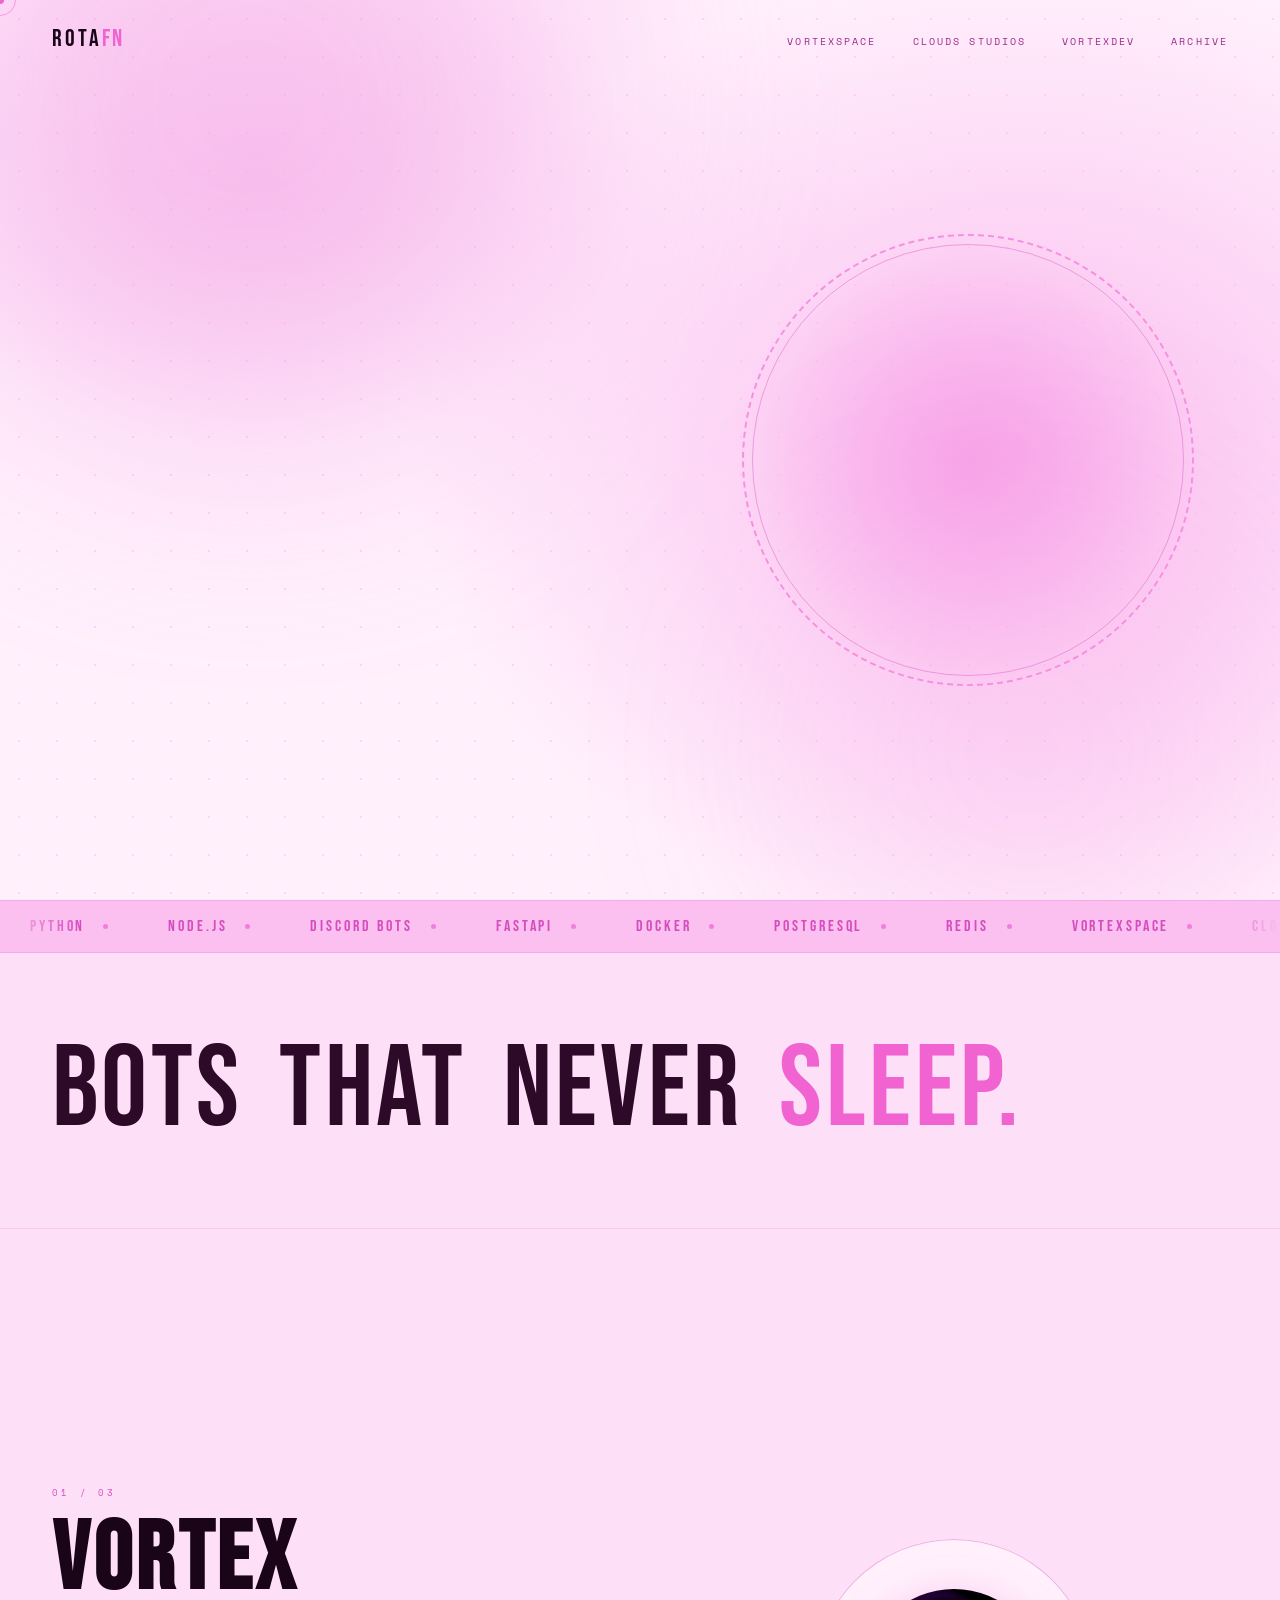
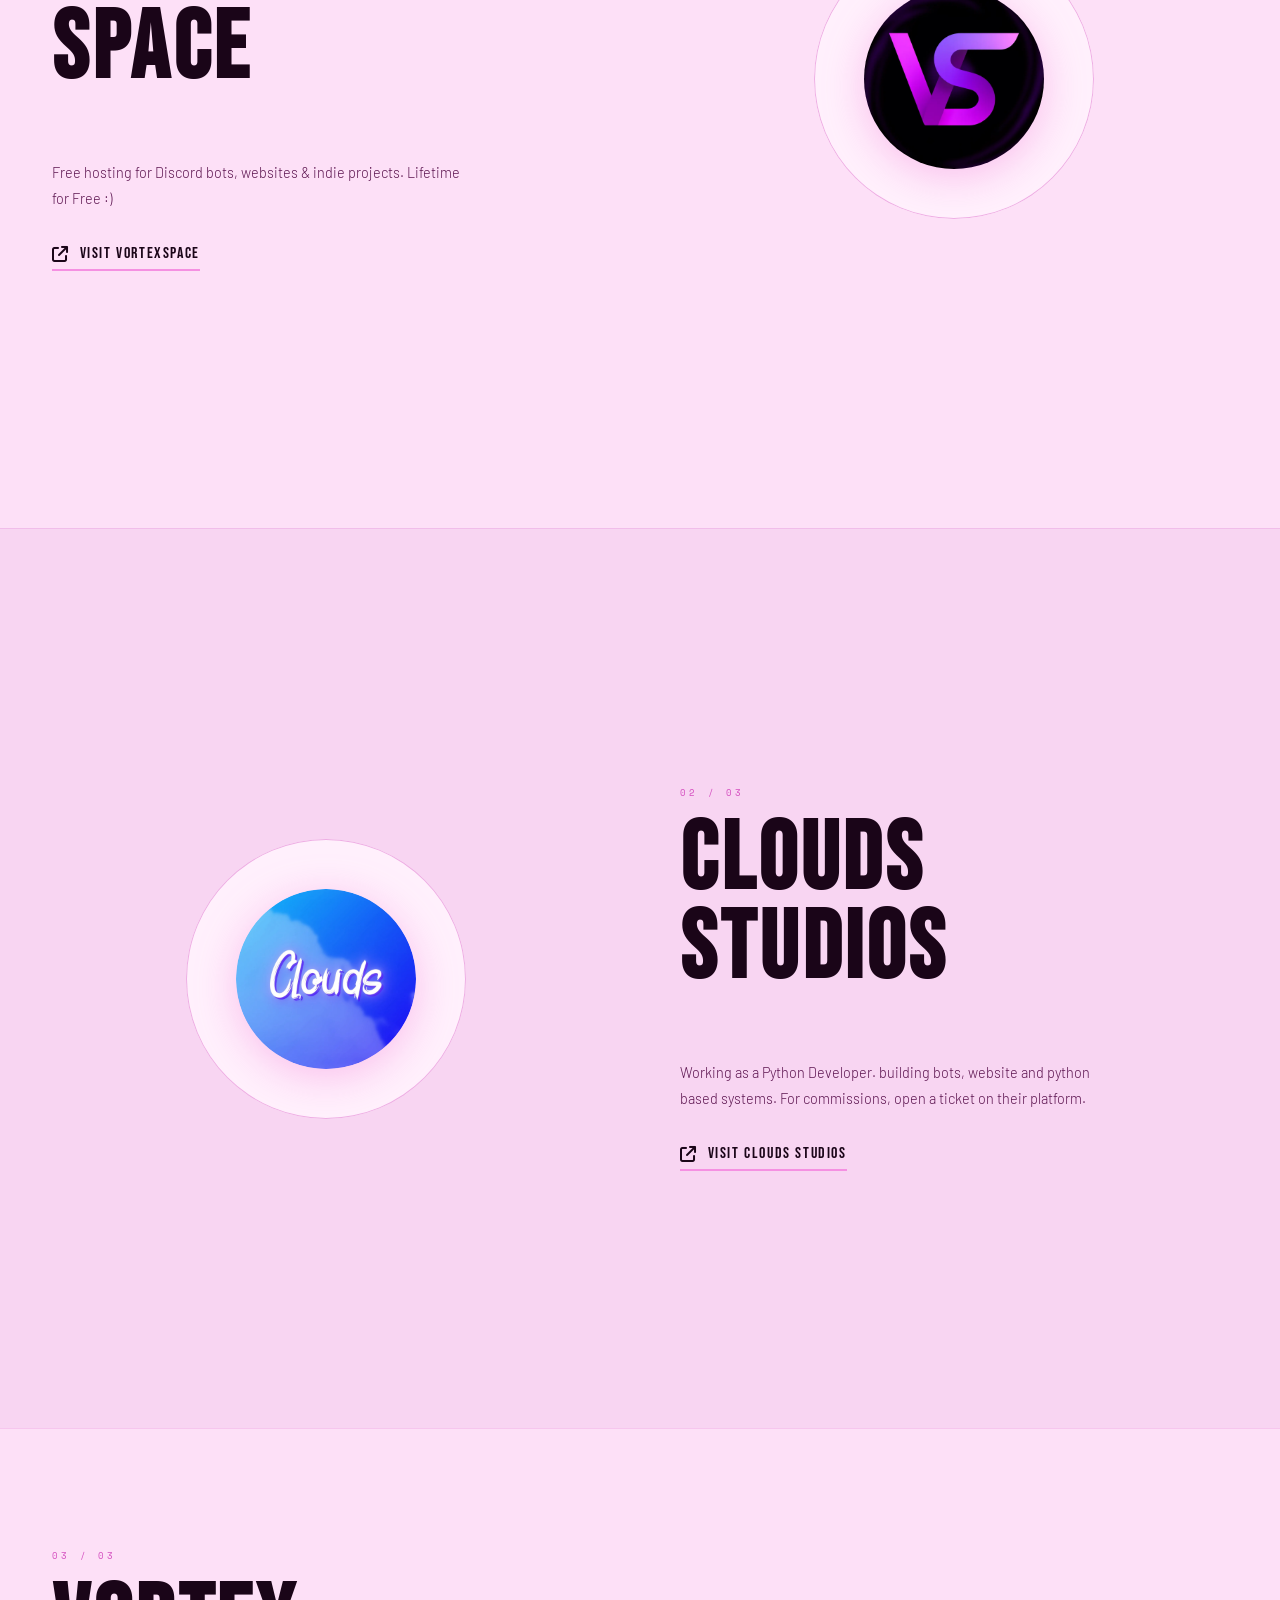
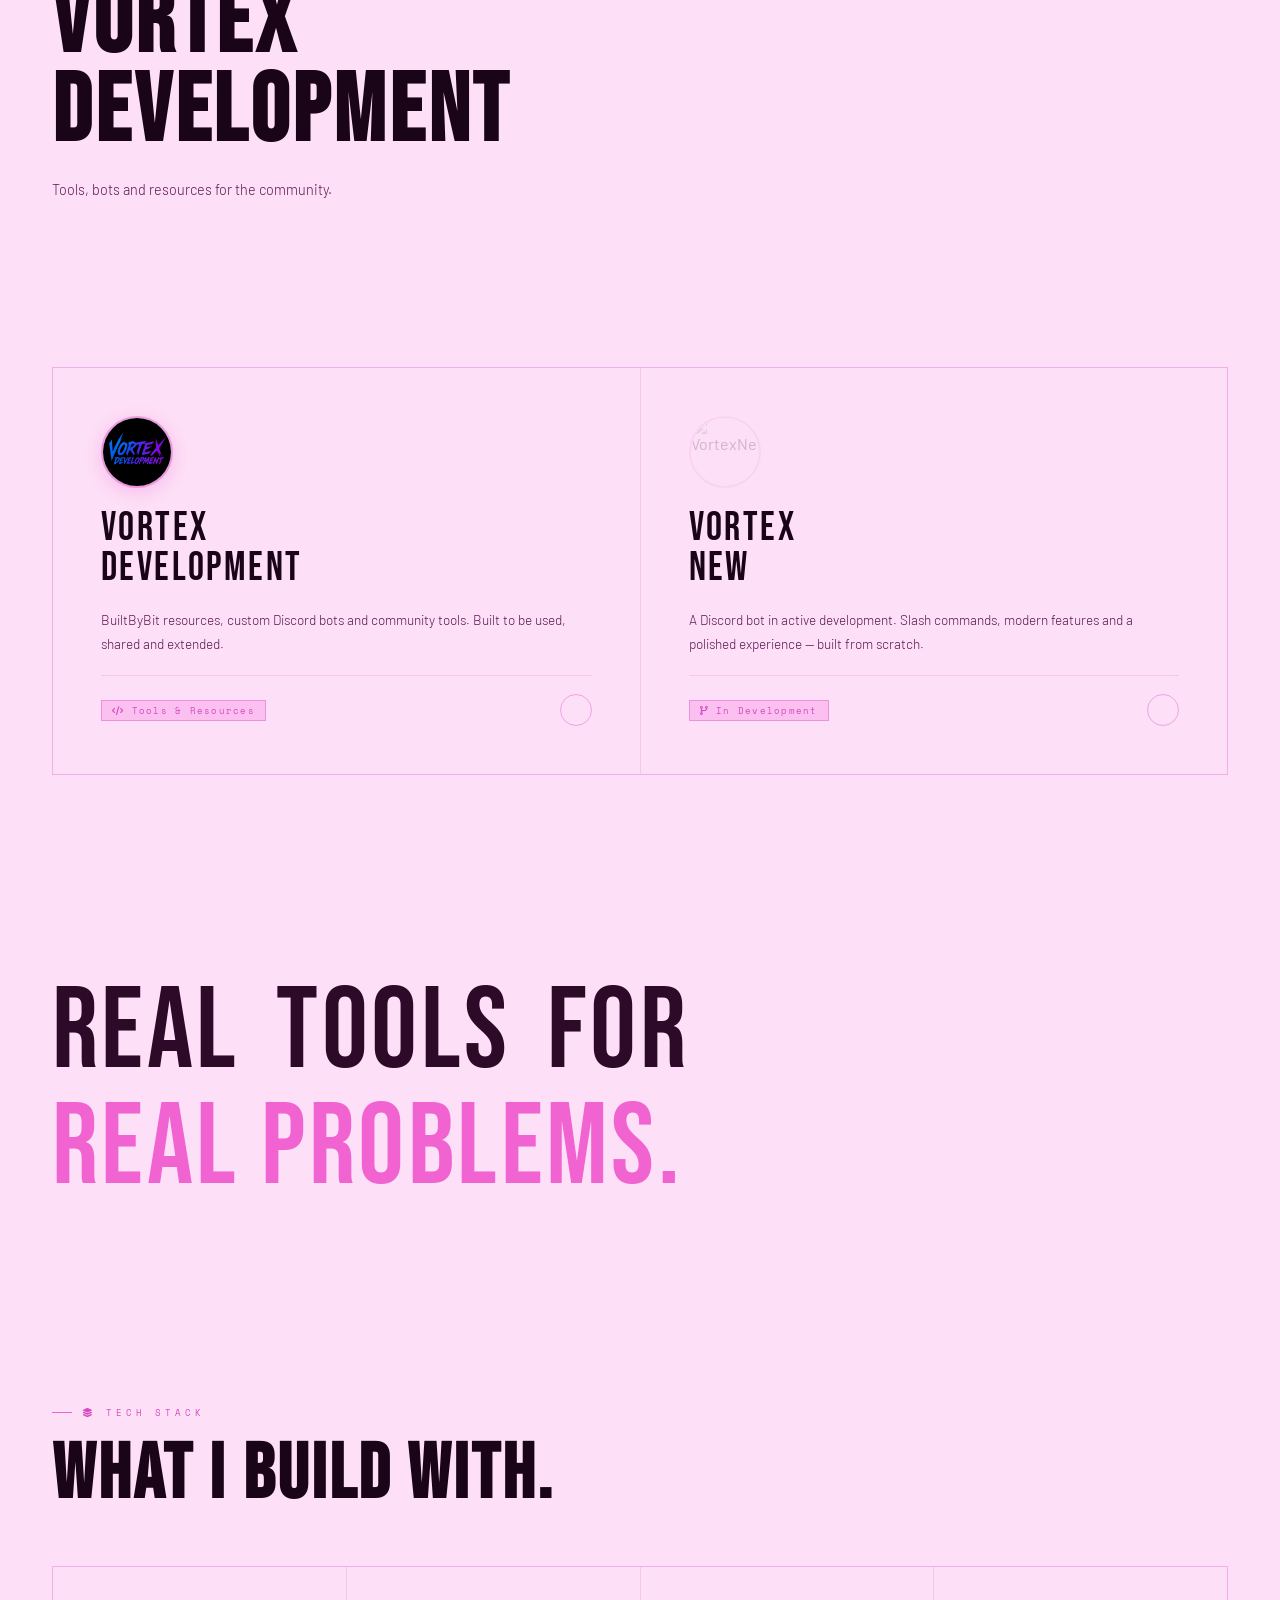
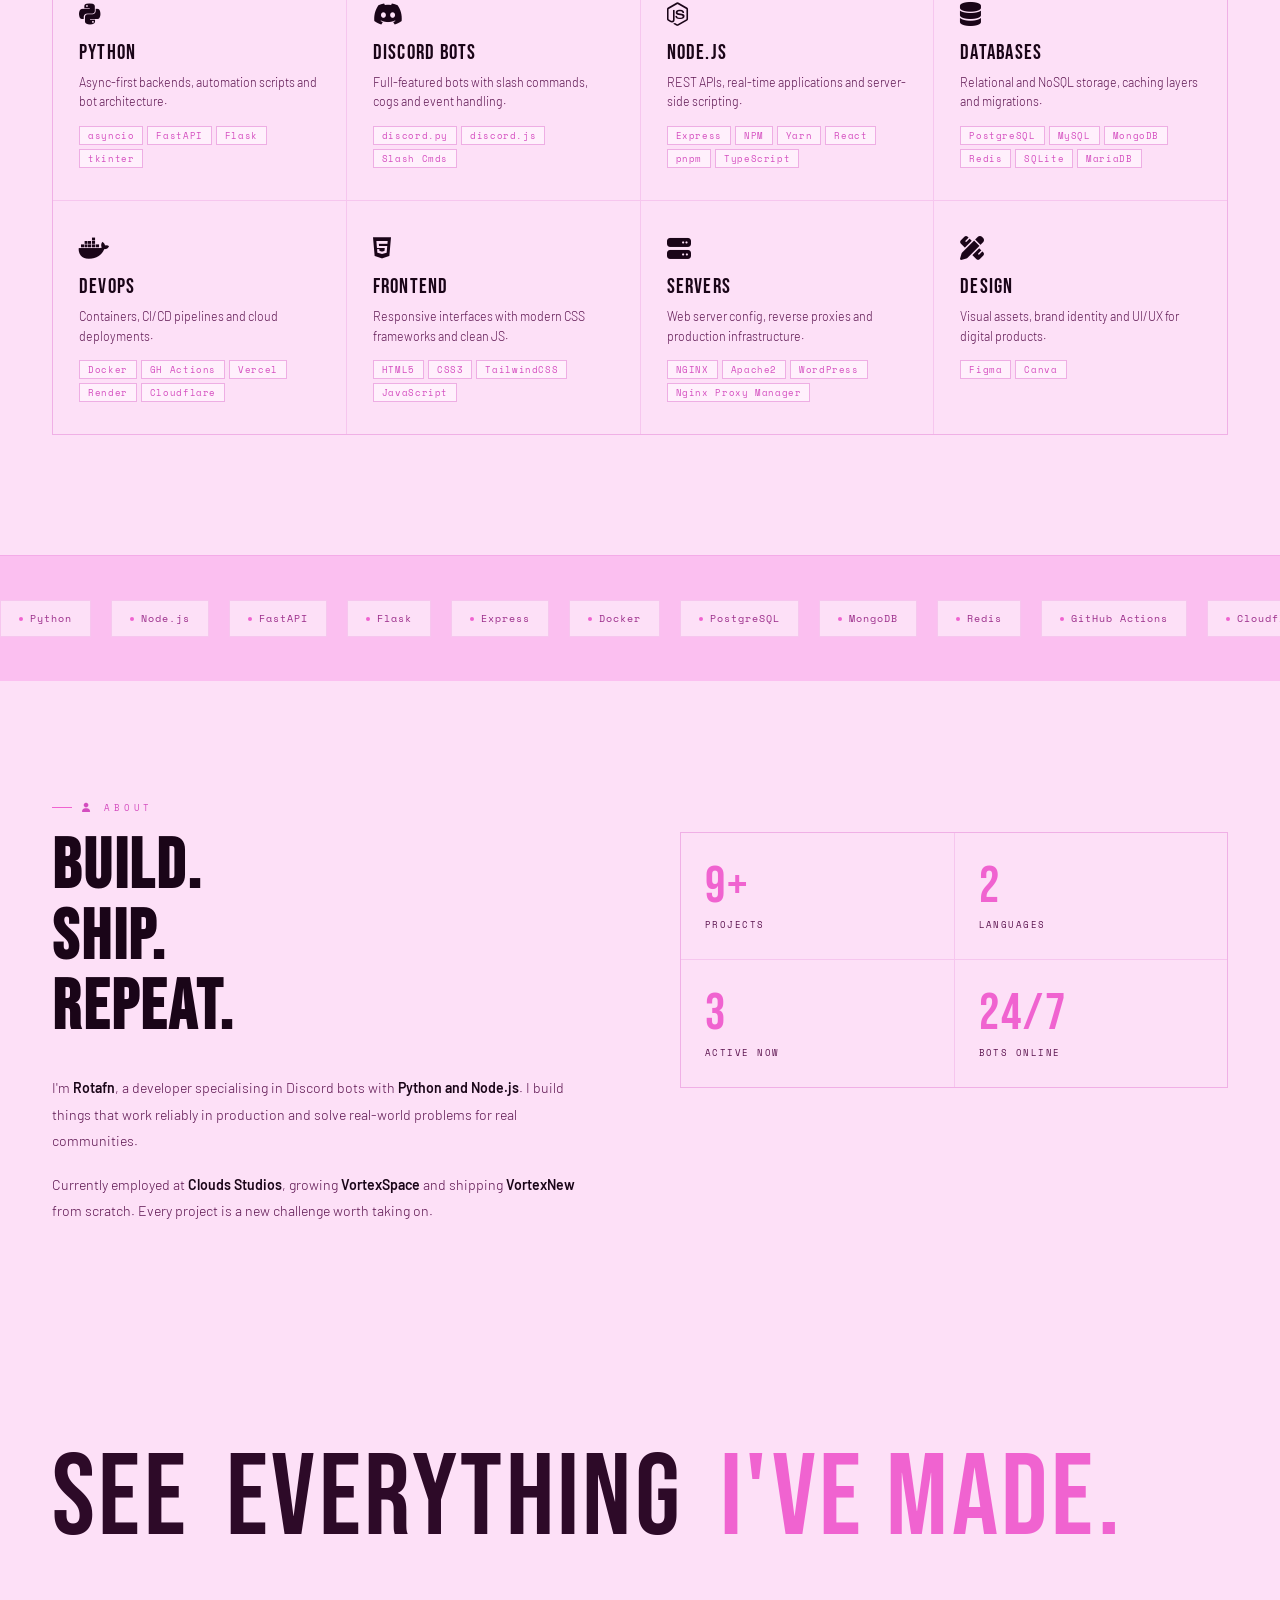
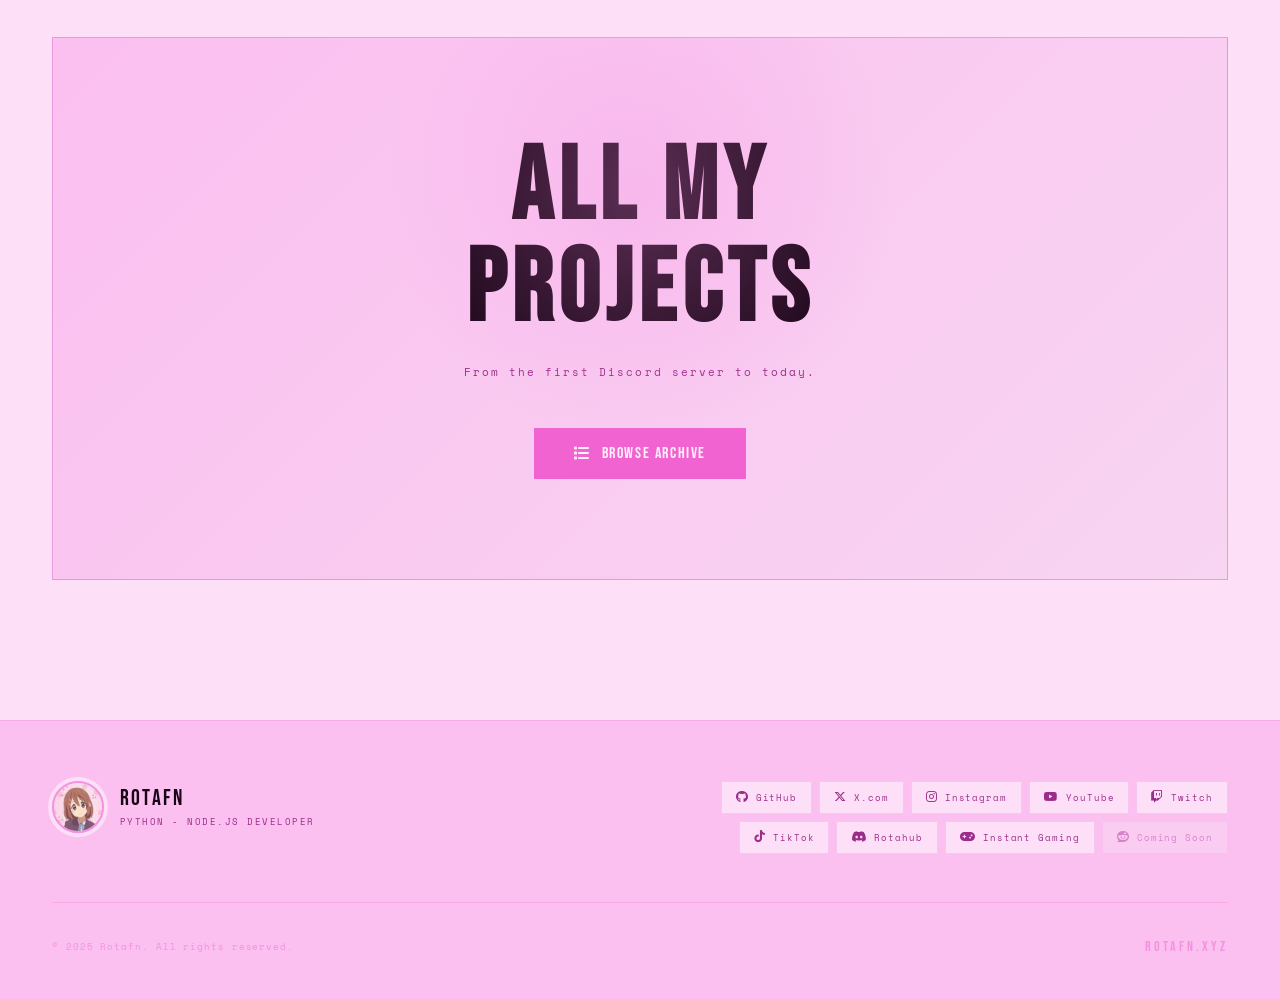
==== commit 429261cf: "Fix Footer Image (.png to .webp)" ====
--- a/index.html
+++ b/index.html
@@ -324,7 +324,7 @@
   <div class="footer-inner">
     <div class="footer-top">
       <div class="footer-brand">
-        <img id="footer-av" class="footer-av" src="/assets/profile_picture.png" alt="Rotafn"
+        <img id="footer-av" class="footer-av" src="/assets/profile_picture.webp" alt="Rotafn"
           onerror="this.style.display='none';document.getElementById('footer-av-fb').style.display='flex'">
         <div id="footer-av-fb" class="footer-av-fb">R</div>
         <div>
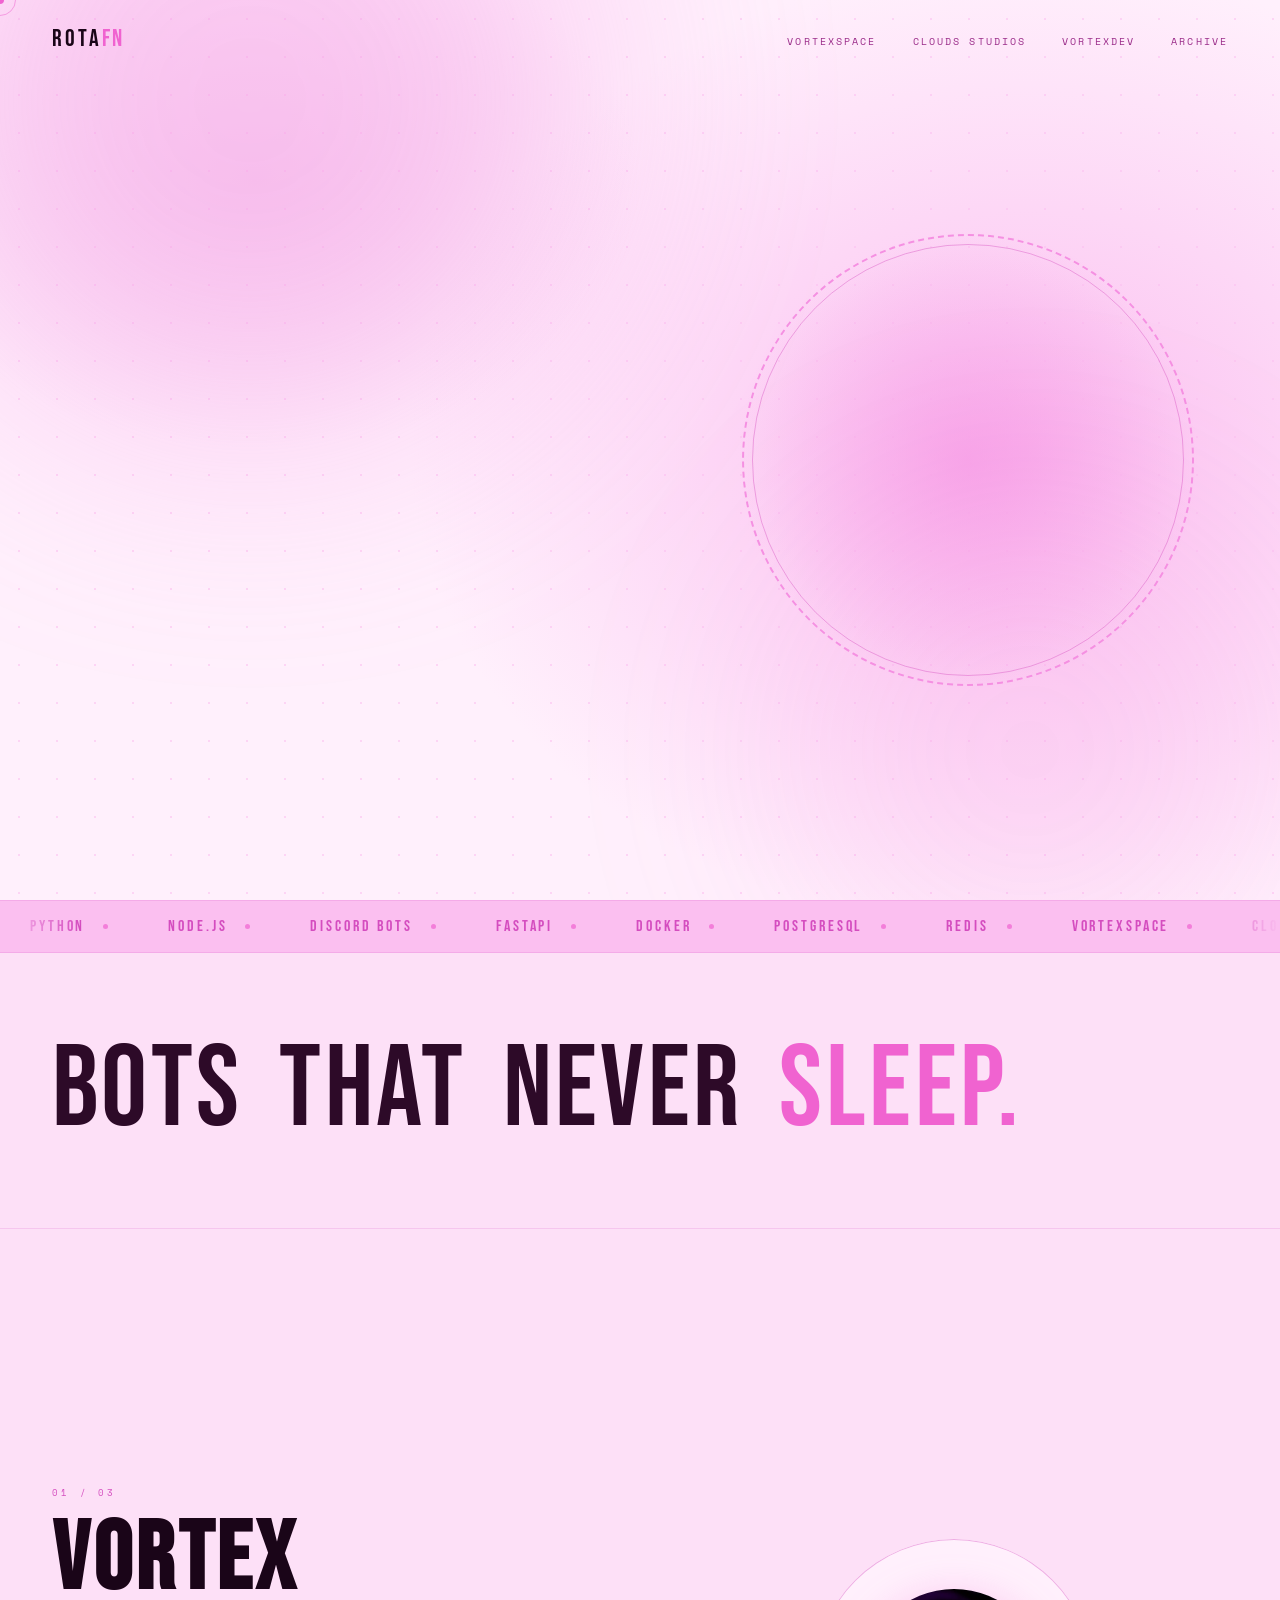
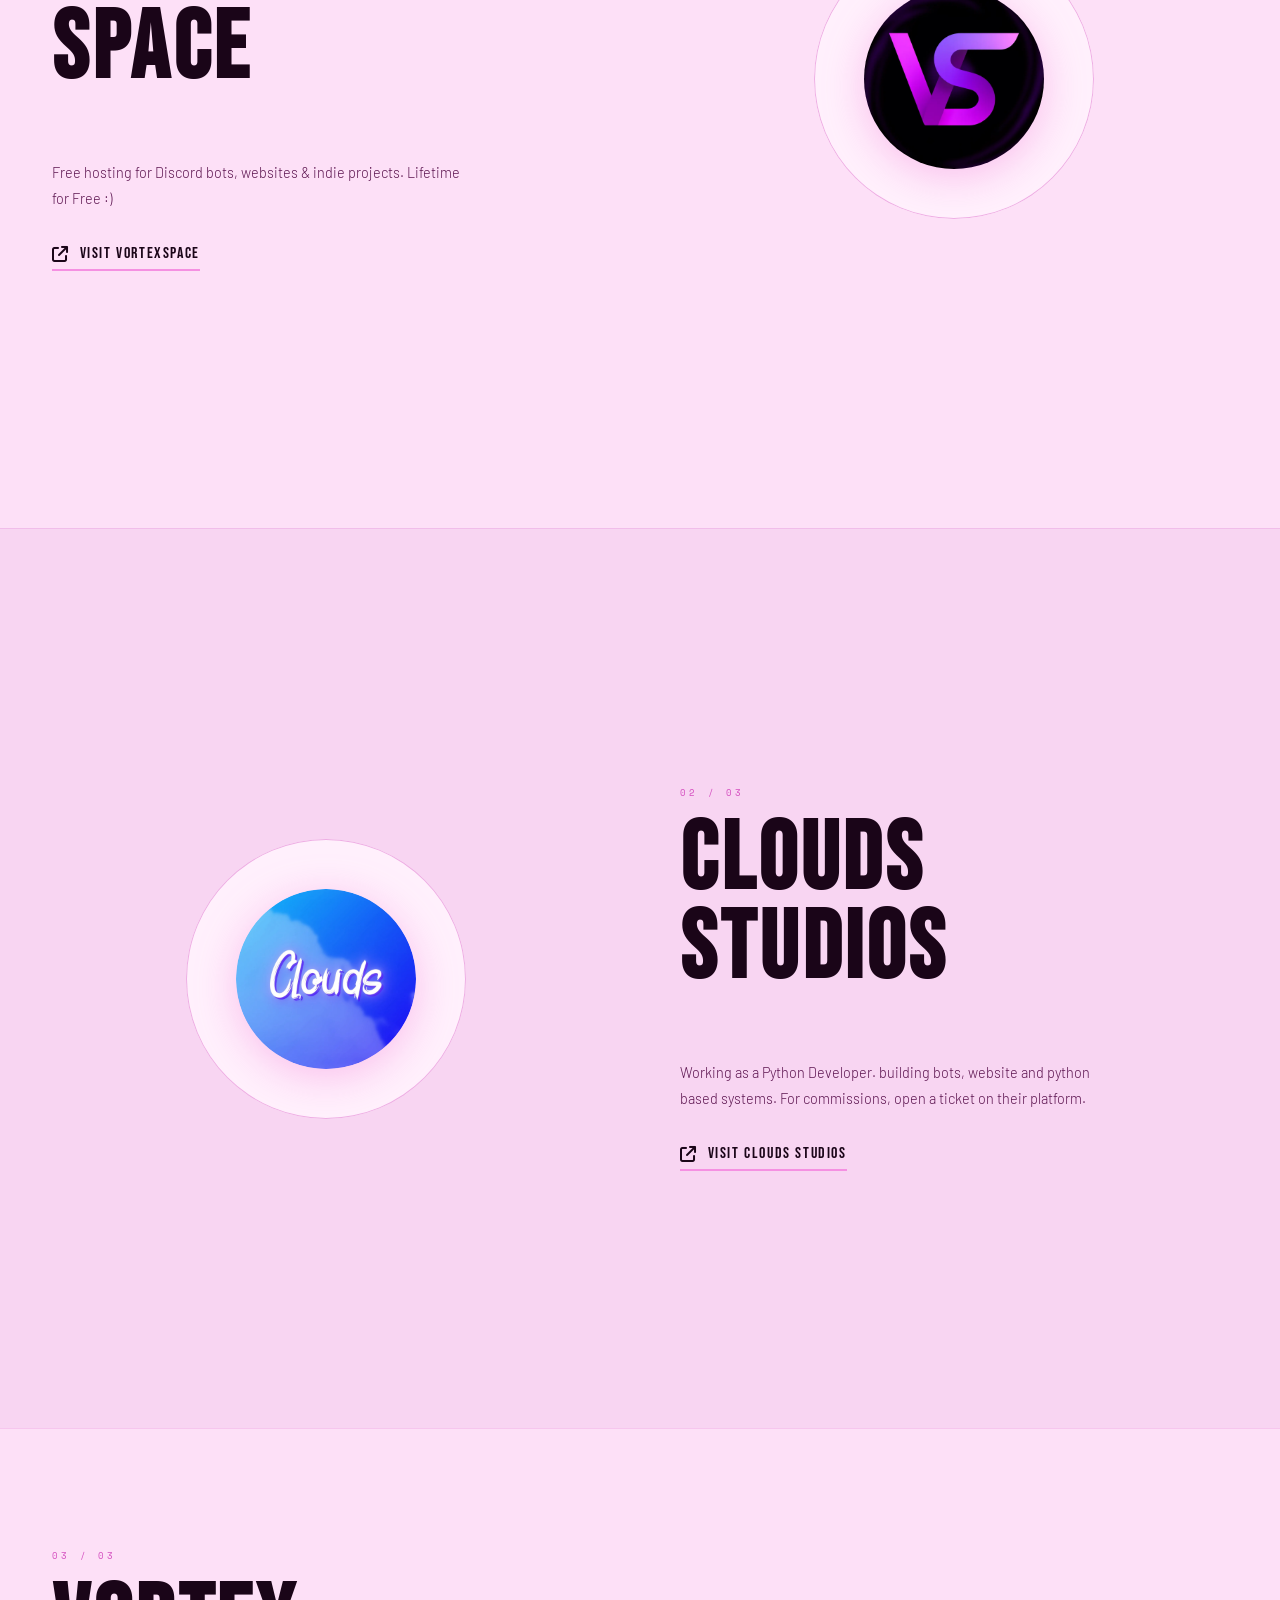
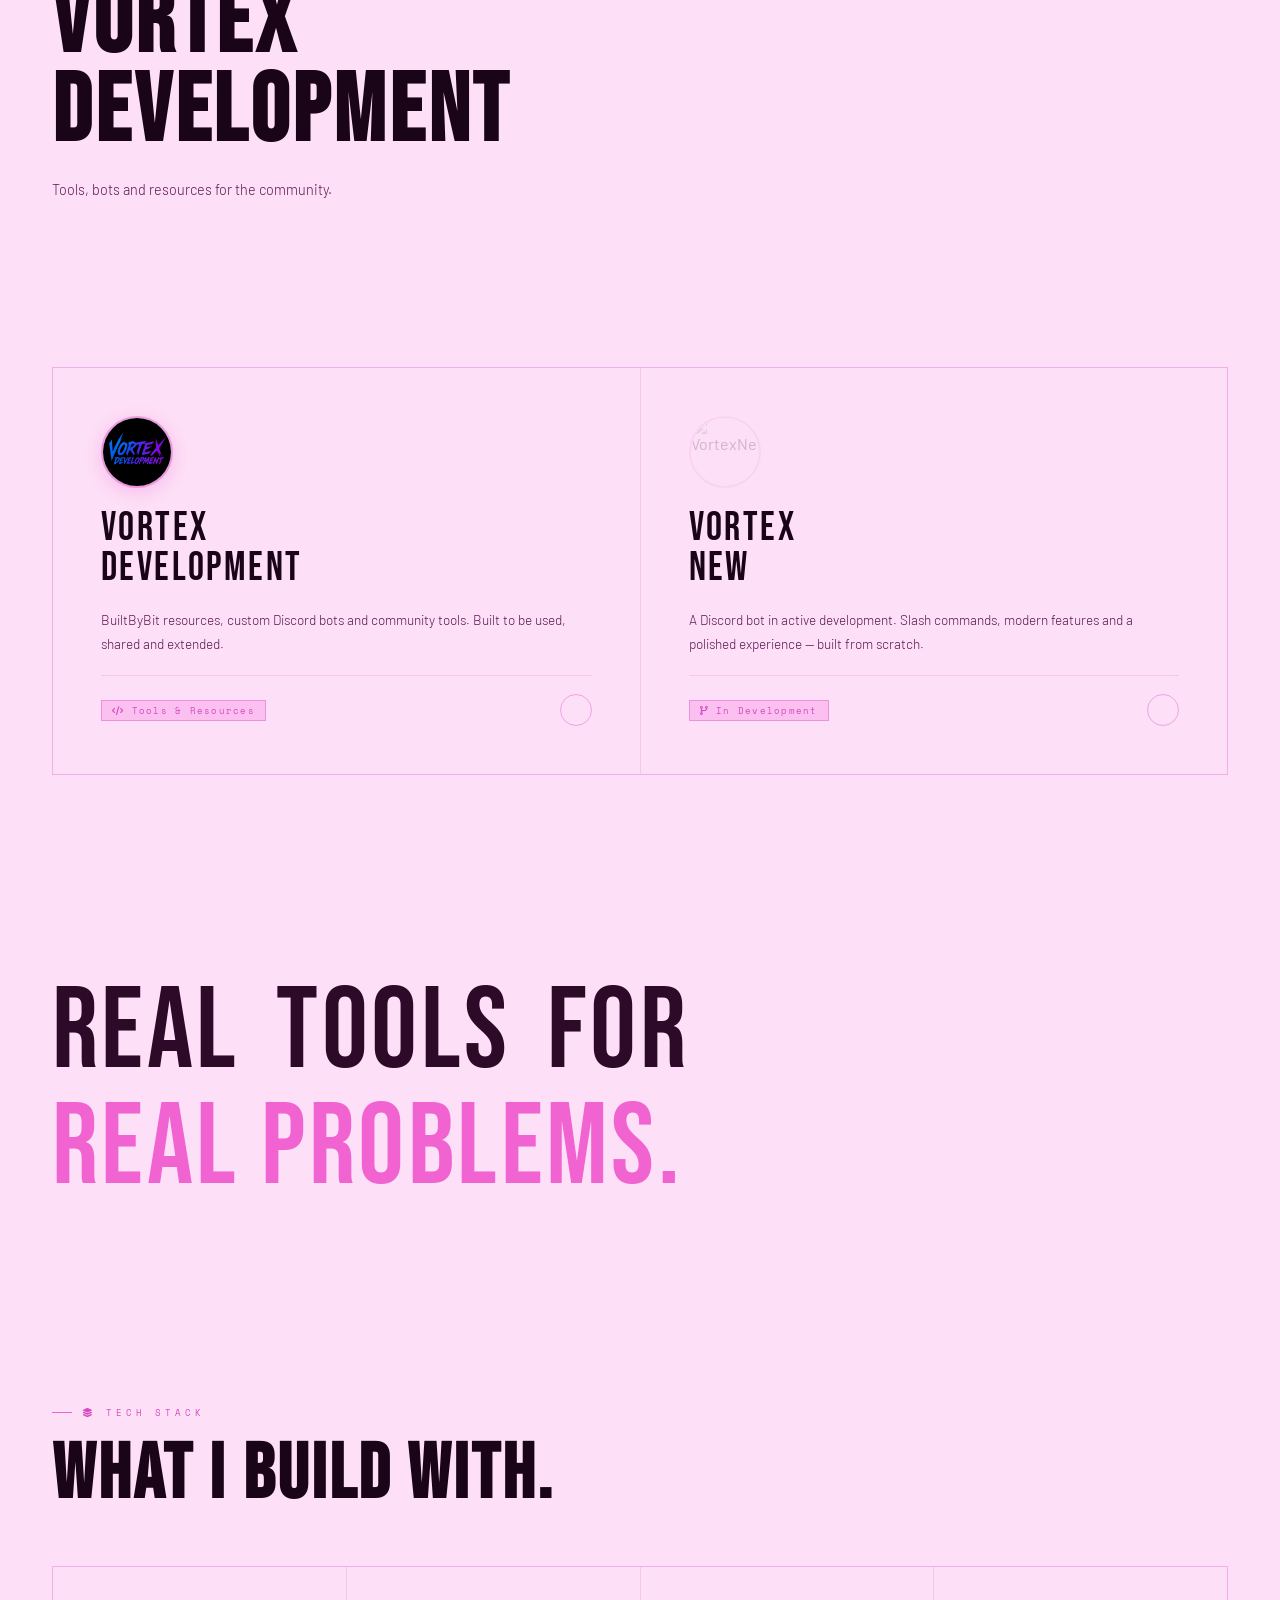
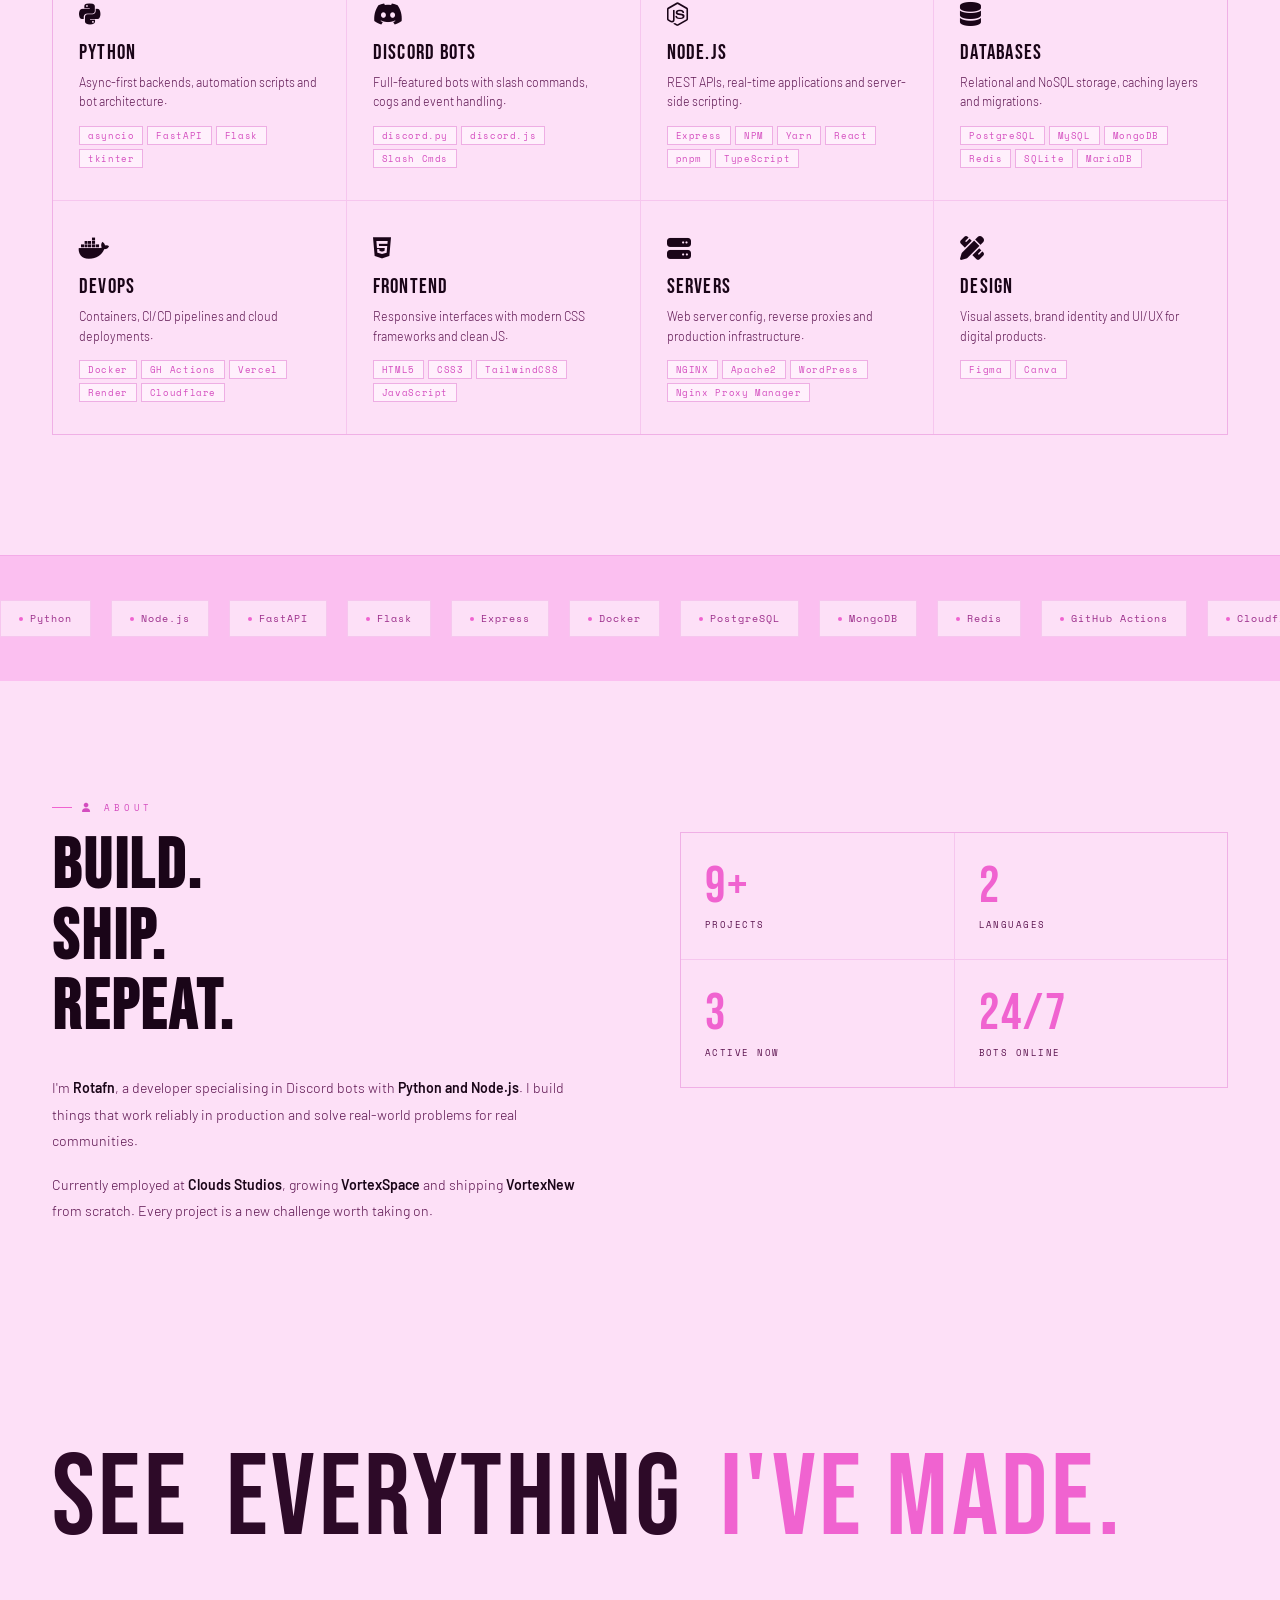
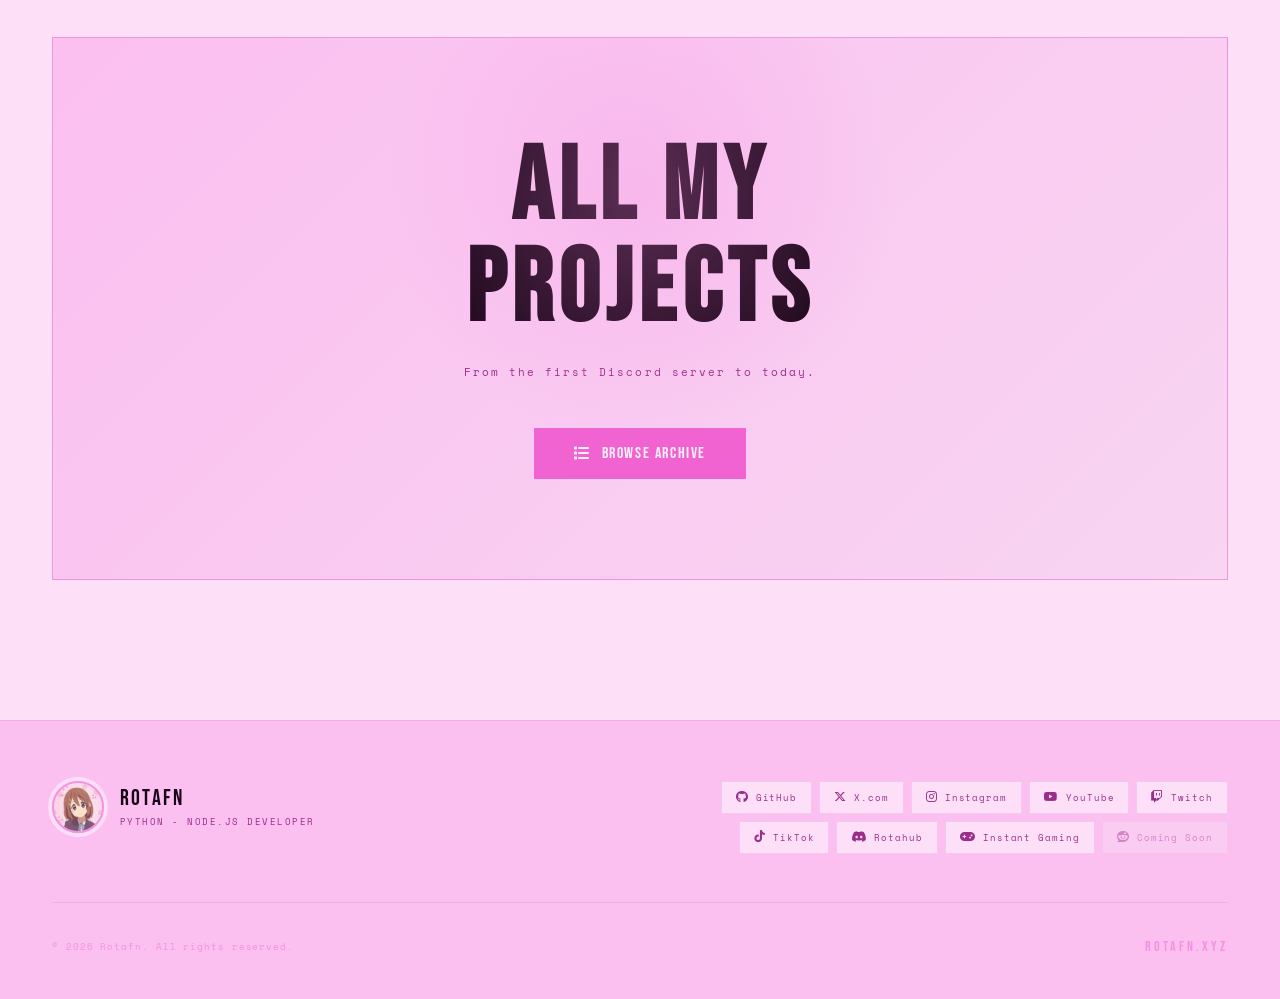
==== commit 28cd2fc8: "Push form VPS" ====
--- a/index.html
+++ b/index.html
@@ -335,7 +335,7 @@
       <div class="footer-links" id="footer-links"></div>
     </div>
     <div class="footer-bottom">
-      <div class="footer-copy">© 2025 Rotafn. All rights reserved.</div>
+      <div class="footer-copy">© 2026 Rotafn. All rights reserved.</div>
       <div class="footer-sig">ROTAFN.XYZ</div>
     </div>
   </div>
@@ -344,4 +344,4 @@
 <script src="/src/js/footer.js"></script>
 <script src="/src/js/main.js"></script>
 </body>
-</html>+</html>
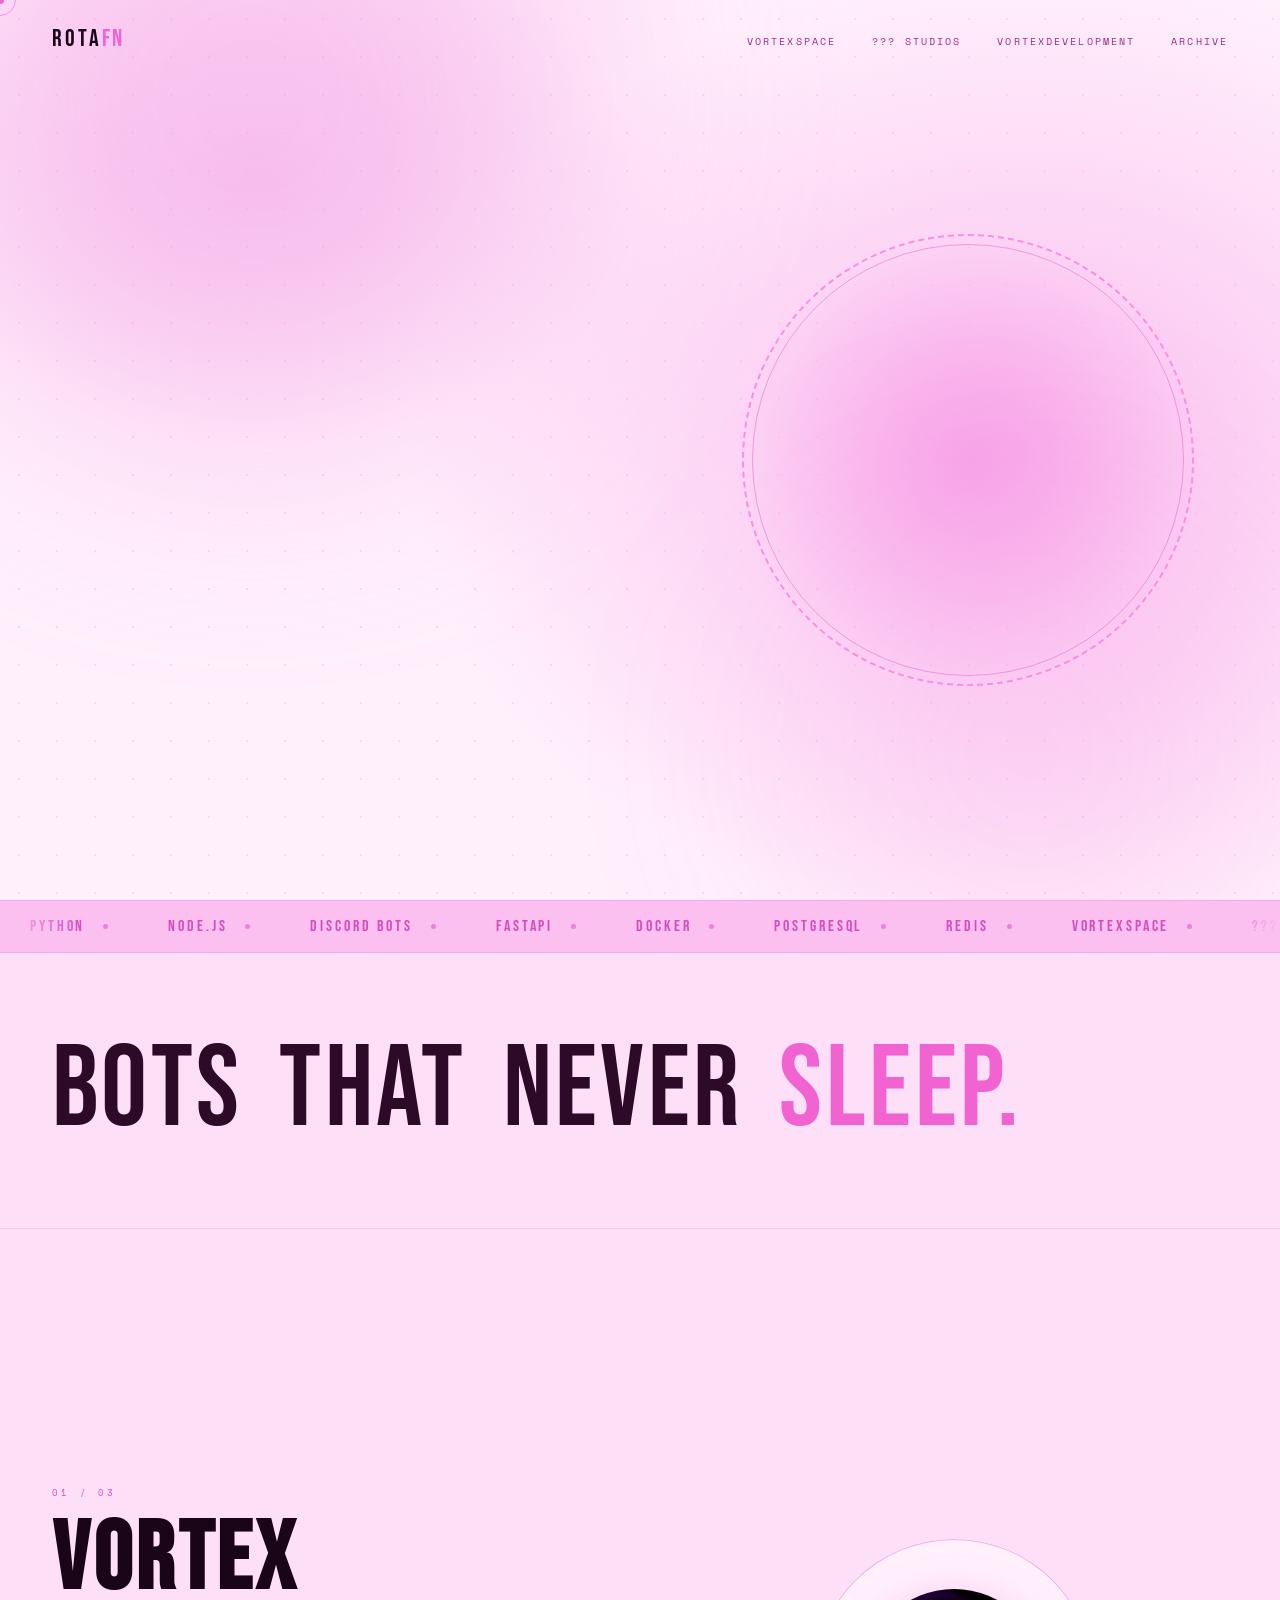
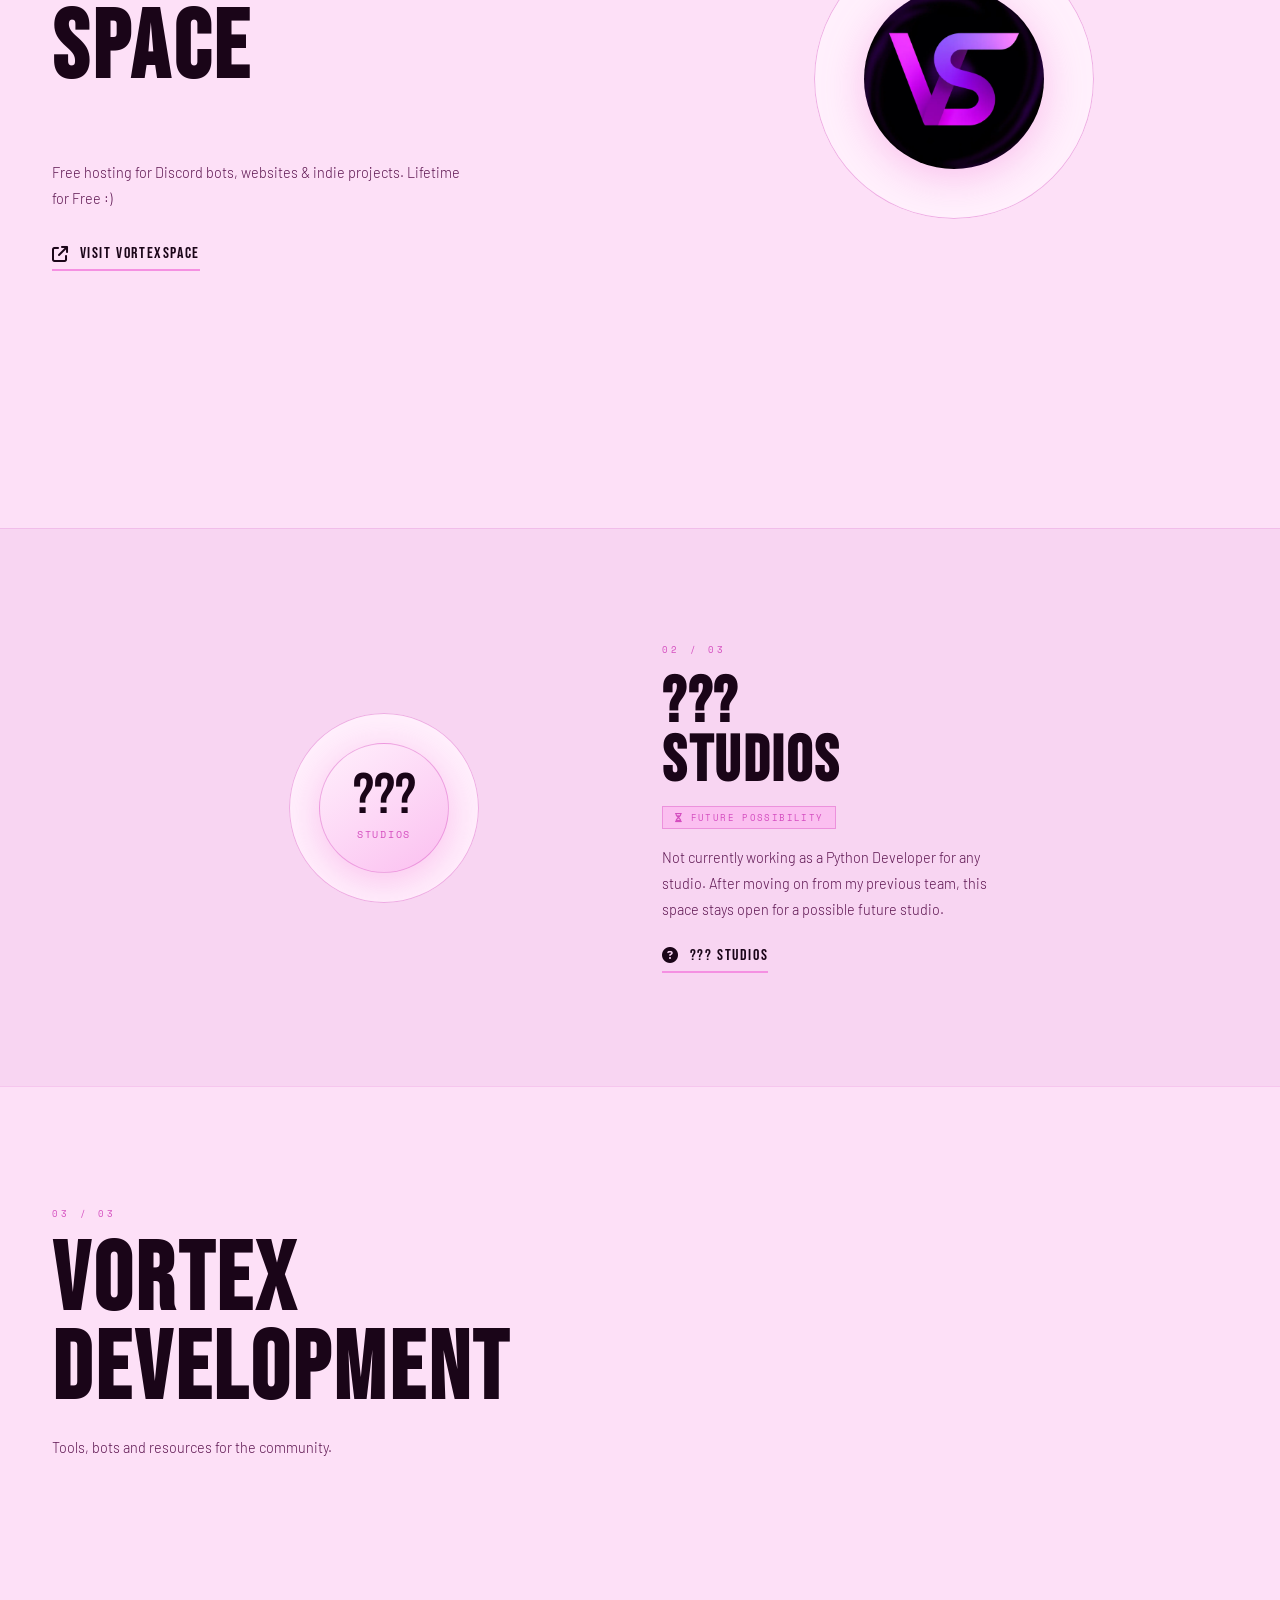
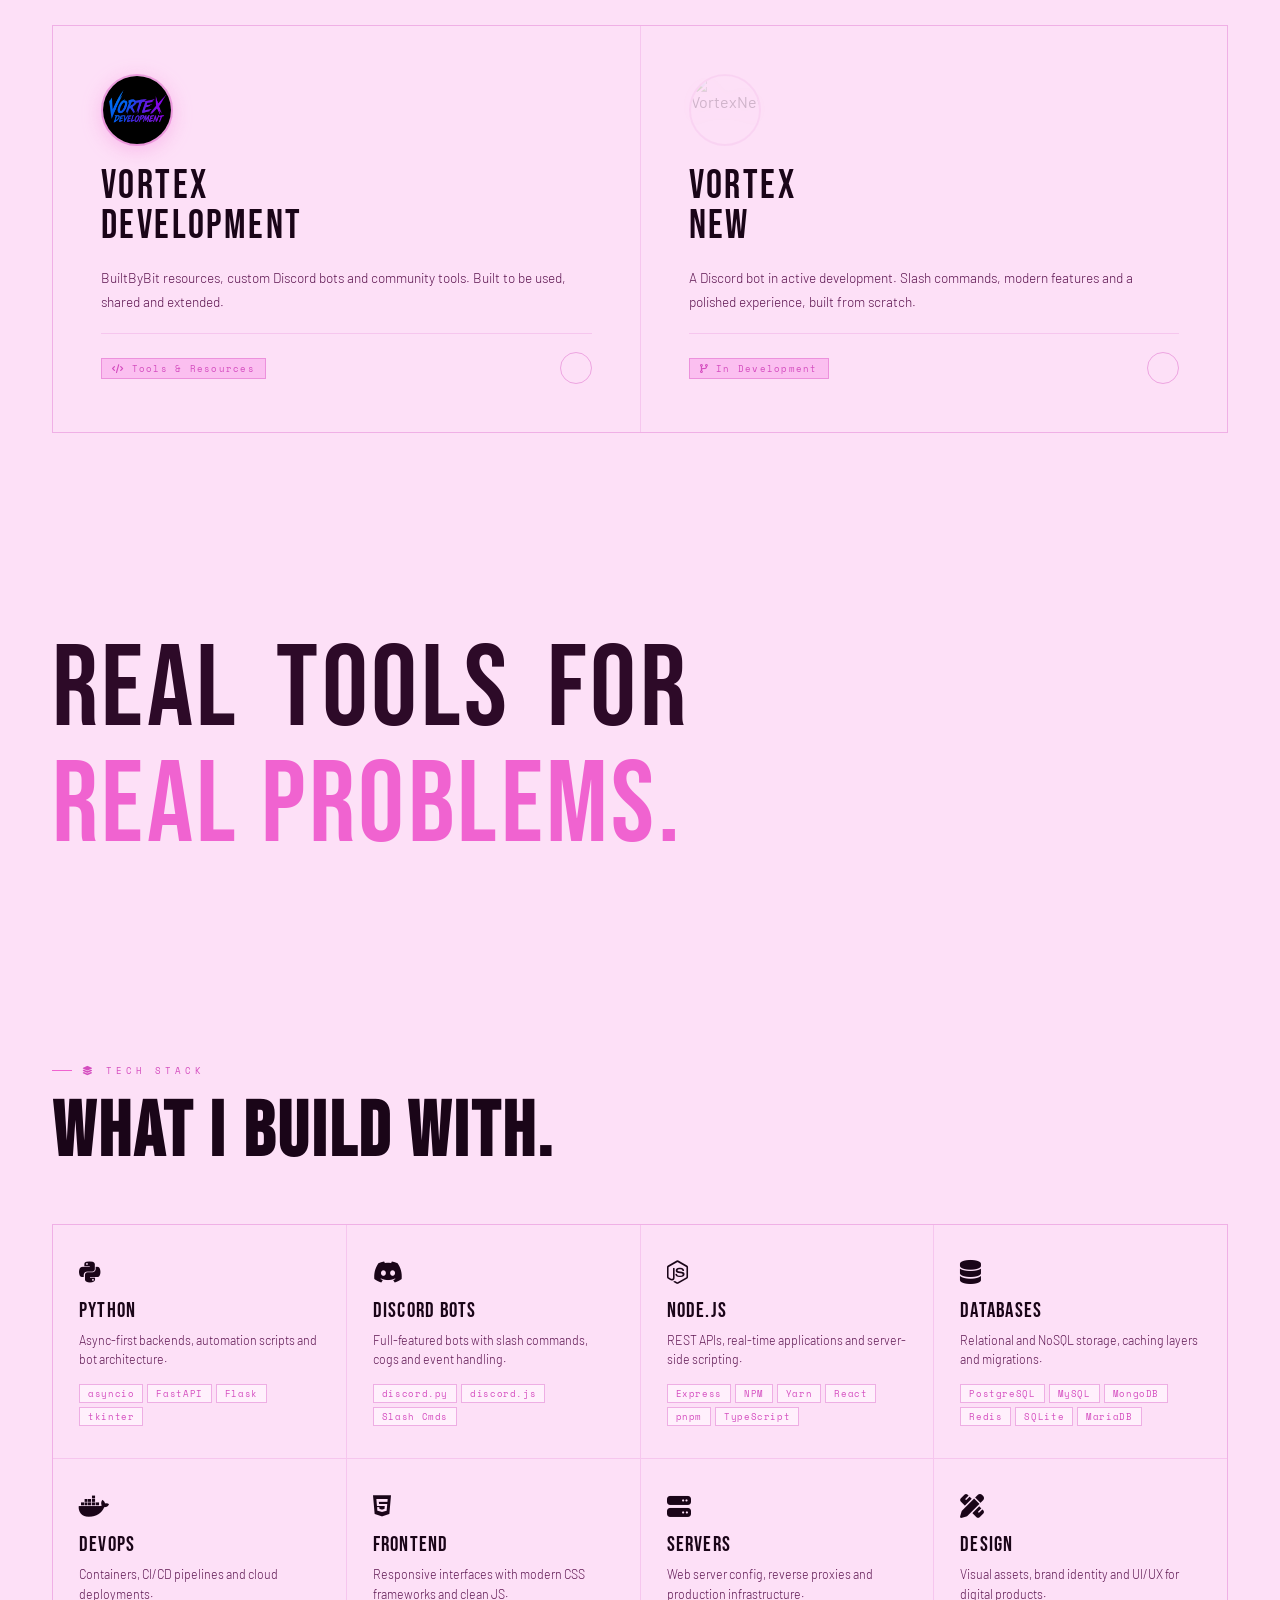
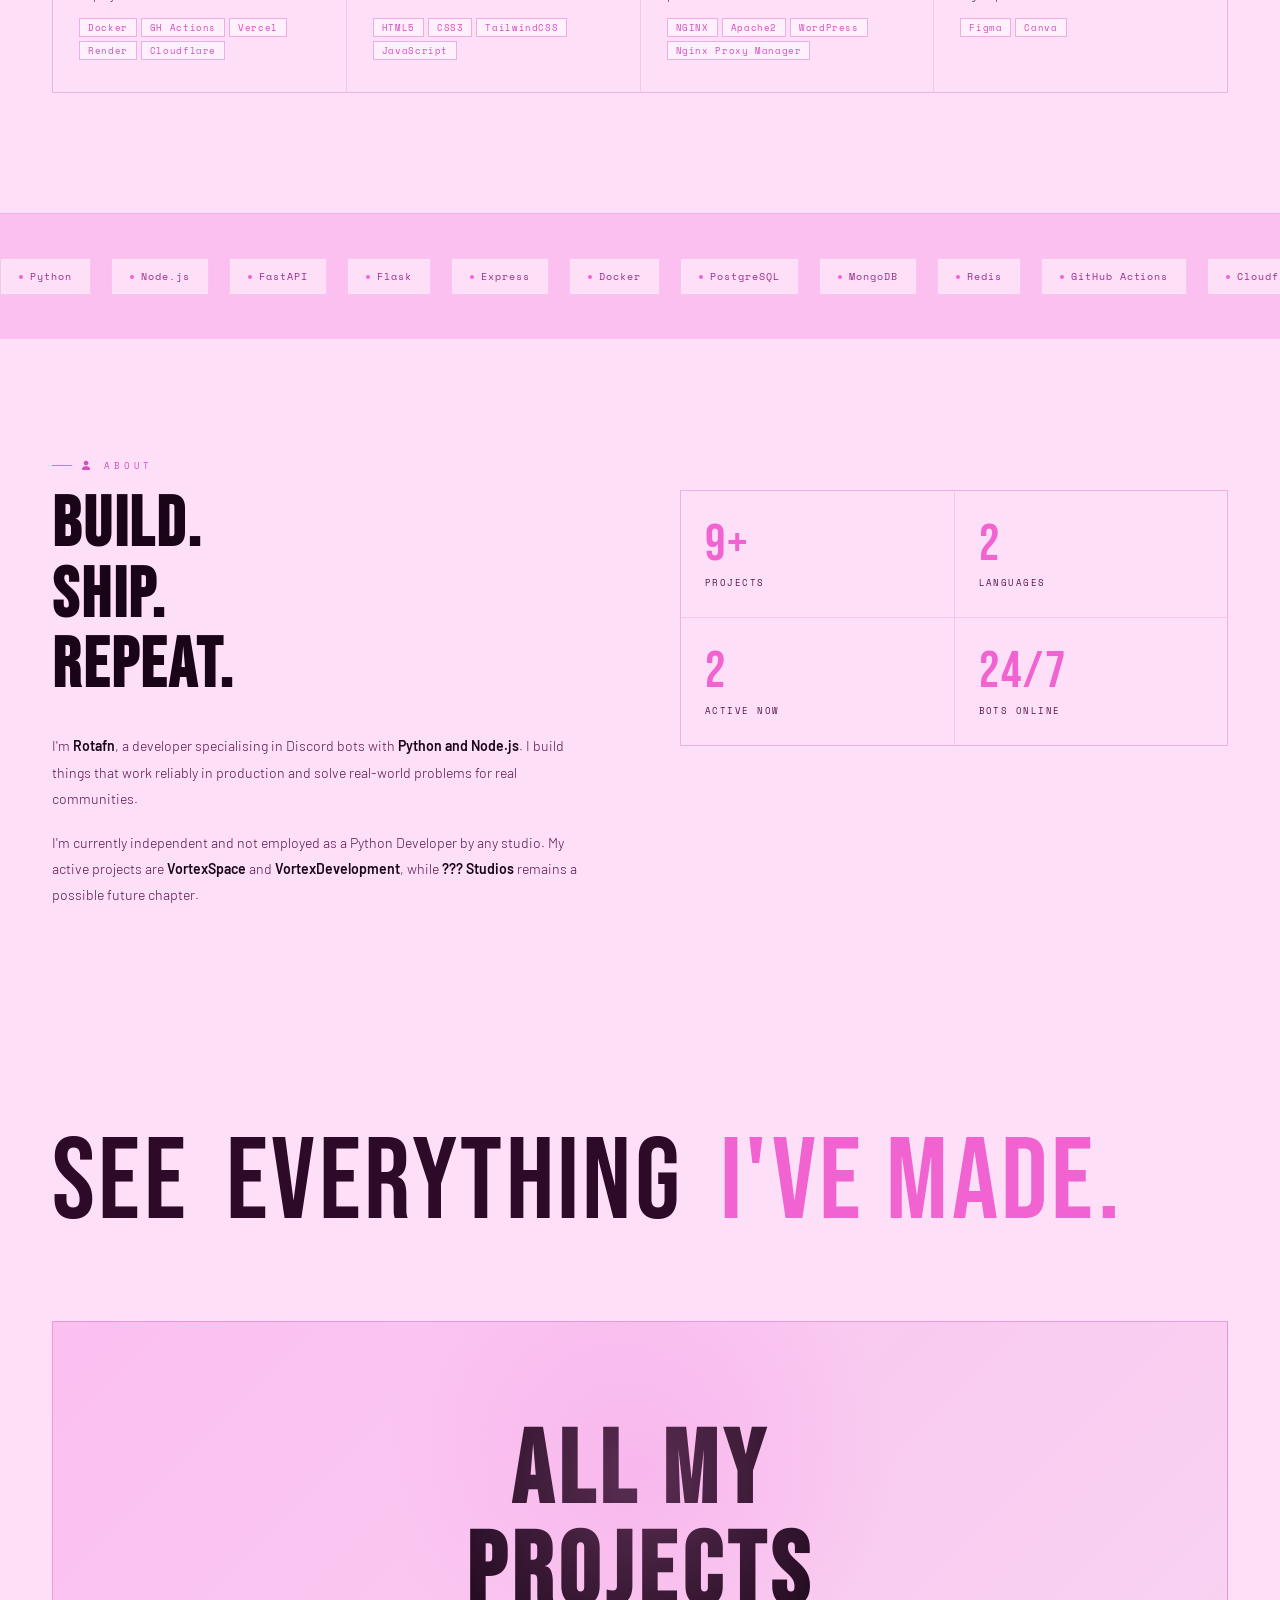
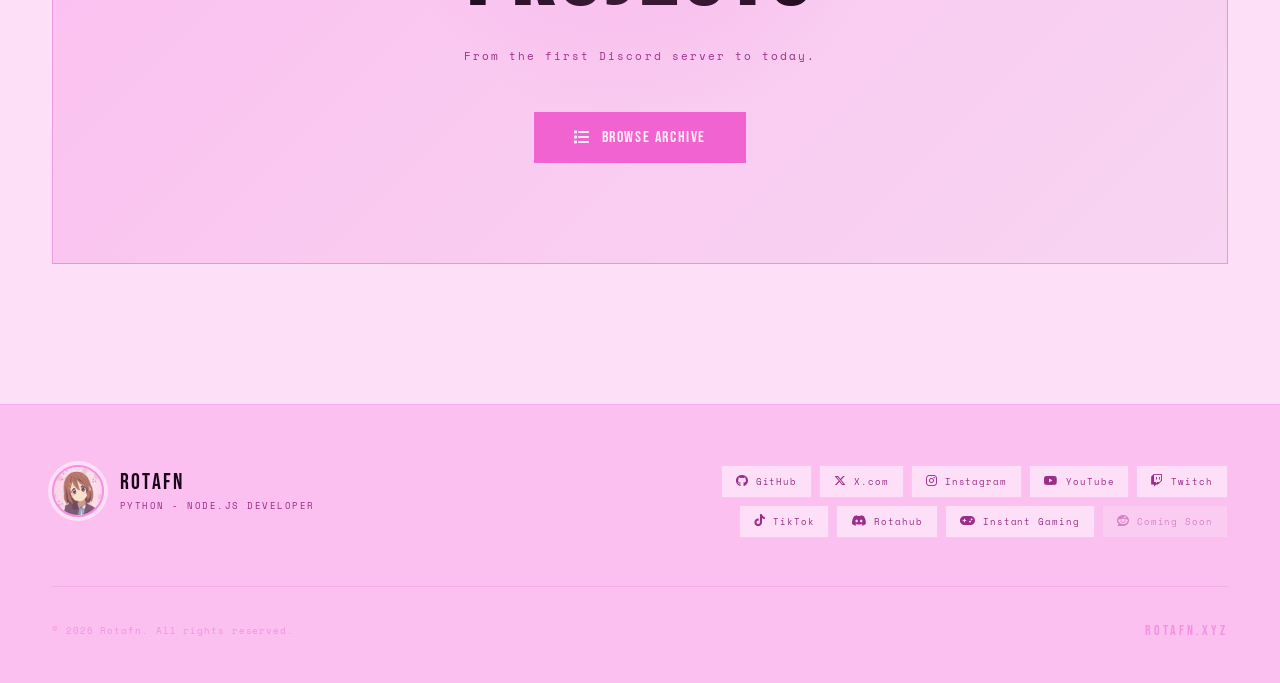
==== commit dabe3465: "Clouds Studios Update" ====
--- a/index.html
+++ b/index.html
@@ -28,8 +28,8 @@
   <a href="/" class="nav-logo">ROTA<em>FN</em></a>
   <ul class="nav-links">
     <li><a href="#vortexspace">VortexSpace</a></li>
-    <li><a href="#clouds">Clouds Studios</a></li>
-    <li><a href="#vortexdev">VortexDev</a></li>
+    <li><a href="#studios">??? Studios</a></li>
+    <li><a href="#vortexdev">VortexDevelopment</a></li>
     <li><a href="/projects/">Archive</a></li>
   </ul>
   <button class="nav-burger" id="nav-burger" aria-label="Menu">
@@ -38,8 +38,8 @@
 </nav>
 <div class="mobile-menu" id="mobile-menu">
   <a href="#vortexspace" class="mm-link">VortexSpace</a>
-  <a href="#clouds" class="mm-link">Clouds Studios</a>
-  <a href="#vortexdev" class="mm-link">VortexDev</a>
+  <a href="#studios" class="mm-link">??? Studios</a>
+  <a href="#vortexdev" class="mm-link">VortexDevelopment</a>
   <a href="/projects/" class="mm-link">Archive</a>
 </div>
 
@@ -53,9 +53,10 @@
     <h1 class="hero-title">I'M<br><span class="stroke">ROTAFN</span></h1>
     <p class="hero-desc">
       <strong>Developer</strong>. I build Discord bots, backends and tools
-      that run 24/7 without a hitch. Currently working at
-      <a href="https://clouds-studios.com" target="_blank">Clouds Studios</a>
-      and building <a href="https://vortexspace.it" target="_blank">VortexSpace</a>.
+      that run 24/7 without a hitch. Currently independent after moving on from
+      my previous studio, focused on
+      <a href="https://vortexspace.it" target="_blank">VortexSpace</a>
+      and <a href="#vortexdev">VortexDevelopment</a>.
     </p>
     <div class="hero-cta">
       <a href="/projects/" class="btn-pink"><i class="fa-solid fa-folder-open"></i> See Archive</a>
@@ -86,8 +87,8 @@
     <div class="t-item"><span class="t-word">PostgreSQL</span><span class="t-gem"></span></div>
     <div class="t-item"><span class="t-word">Redis</span><span class="t-gem"></span></div>
     <div class="t-item"><span class="t-word">VortexSpace</span><span class="t-gem"></span></div>
-    <div class="t-item"><span class="t-word">Clouds Studios</span><span class="t-gem"></span></div>
-    <div class="t-item"><span class="t-word">VortexNew</span><span class="t-gem"></span></div>
+    <div class="t-item"><span class="t-word">??? Studios</span><span class="t-gem"></span></div>
+    <div class="t-item"><span class="t-word">VortexDevelopment</span><span class="t-gem"></span></div>
     <div class="t-item"><span class="t-word">GitHub</span><span class="t-gem"></span></div>
   </div>
 </div>
@@ -123,23 +124,26 @@
   </div>
 </section>
 
-<section class="ps ps-2" id="clouds">
+<section class="ps ps-2 ps-studios-small" id="studios">
   <div class="ps-inner rgt">
     <div>
       <div class="ps-num sr">02 / 03</div>
-      <h2 class="ps-title sr" data-delay="80">CLOUDS<br>STUDIOS</h2>
-      <span class="ps-badge sr" data-delay="130"><i class="fa-solid fa-briefcase"></i> Employed — Python Dev</span>
+      <h2 class="ps-title sr" data-delay="80">???<br>STUDIOS</h2>
+      <span class="ps-badge sr" data-delay="130"><i class="fa-solid fa-hourglass-half"></i> Future possibility</span>
       <p class="ps-desc sr" data-delay="180">
-        Working as a Python Developer. building bots, website and
-        python based systems. For commissions, open a ticket on their platform.
+        Not currently working as a Python Developer for any studio. After moving
+        on from my previous team, this space stays open for a possible future studio.
       </p>
-      <a href="https://clouds-studios.com" target="_blank" rel="noopener" class="ps-link sr" data-delay="240">
-        <i class="fa-solid fa-arrow-up-right-from-square"></i> Visit Clouds Studios
-      </a>
+      <span class="ps-link ps-link-static sr" data-delay="240">
+        <i class="fa-solid fa-circle-question"></i> ??? Studios
+      </span>
     </div>
     <div class="ps-visual">
       <div class="ps-logo-box sr" data-delay="100">
-        <img src="/assets/cloudsstudios.webp" alt="Clouds Studios" onerror="this.style.opacity='.2'">
+        <div class="mystery-studio-mark">
+          <span>???</span>
+          <small>Studios</small>
+        </div>
       </div>
     </div>
   </div>
@@ -165,7 +169,7 @@
       <a href="https://vortexnew.qzz.io" target="_blank" rel="noopener" class="ppc">
         <img src="https://cdn.vortexnew.qzz.io/logo.png" alt="VortexNew" class="ppc-logo" onerror="this.style.opacity='.2'">
         <div class="ppc-name">VORTEX<br>NEW</div>
-        <p class="ppc-desc">A Discord bot in active development. Slash commands, modern features and a polished experience — built from scratch.</p>
+        <p class="ppc-desc">A Discord bot in active development. Slash commands, modern features and a polished experience, built from scratch.</p>
         <div class="ppc-foot">
           <span class="ppc-badge"><i class="fa-solid fa-code-branch"></i> In Development</span>
           <div class="ppc-arrow"><i class="fa-solid fa-arrow-up-right"></i></div>
@@ -291,13 +295,13 @@
     <div>
       <h2 class="v-title sr">BUILD.<br>SHIP.<br>REPEAT.</h2>
       <p class="v-body sr" data-delay="100">I'm <strong>Rotafn</strong>, a developer specialising in Discord bots with <strong>Python and Node.js</strong>. I build things that work reliably in production and solve real-world problems for real communities.</p>
-      <p class="v-body sr" data-delay="200">Currently employed at <strong>Clouds Studios</strong>, growing <strong>VortexSpace</strong> and shipping <strong>VortexNew</strong> from scratch. Every project is a new challenge worth taking on.</p>
+      <p class="v-body sr" data-delay="200">I'm currently independent and not employed as a Python Developer by any studio. My active projects are <strong>VortexSpace</strong> and <strong>VortexDevelopment</strong>, while <strong>??? Studios</strong> remains a possible future chapter.</p>
     </div>
     <div>
       <div class="v-stats sr" data-delay="150">
         <div class="v-stat"><div class="v-n">9+</div><div class="v-l">Projects</div></div>
         <div class="v-stat"><div class="v-n">2</div><div class="v-l">Languages</div></div>
-        <div class="v-stat"><div class="v-n">3</div><div class="v-l">Active Now</div></div>
+        <div class="v-stat"><div class="v-n">2</div><div class="v-l">Active Now</div></div>
         <div class="v-stat"><div class="v-n">24/7</div><div class="v-l">Bots Online</div></div>
       </div>
     </div>
--- a/src/css/style.css
+++ b/src/css/style.css
@@ -750,6 +750,39 @@
 .ps-2::before { background: radial-gradient(ellipse 65% 80% at 25% 50%, var(--p7), transparent 60%); }
 .ps-3::before { background: radial-gradient(ellipse 65% 80% at 60% 50%, var(--p7), transparent 60%); }
 
+.ps-studios-small {
+  min-height: 62vh;
+  padding-block: 80px;
+}
+
+.ps-studios-small .ps-inner {
+  max-width: 980px;
+  gap: 44px;
+}
+
+.ps-studios-small .ps-title {
+  font-size: clamp(2.4rem, 5vw, 4.8rem);
+  margin-bottom: 14px;
+}
+
+.ps-studios-small .ps-badge {
+  margin-bottom: 16px;
+}
+
+.ps-studios-small .ps-desc {
+  max-width: 360px;
+  margin-bottom: 22px;
+}
+
+.ps-studios-small .ps-visual {
+  padding: 20px;
+}
+
+.ps-studios-small .ps-logo-box {
+  width: 190px;
+  height: 190px;
+}
+
 .ps.in::before {
   opacity: 1;
 }
@@ -824,6 +857,15 @@
 .ps-link:hover {
   color: var(--p5);
   border-color: var(--p5);
+}
+
+.ps-link-static {
+  cursor: default;
+}
+
+.ps-link-static:hover {
+  color: var(--p0);
+  border-color: var(--p6);
 }
 
 .ps-visual {
@@ -885,6 +927,44 @@
   filter: drop-shadow(0 16px 36px var(--glow));
 }
 
+.mystery-studio-mark {
+  position: relative;
+  z-index: 1;
+  width: 130px;
+  height: 130px;
+  border-radius: 50%;
+  display: flex;
+  flex-direction: column;
+  align-items: center;
+  justify-content: center;
+  color: var(--p0);
+  background: linear-gradient(145deg, var(--p9), var(--p7));
+  border: 1px solid var(--border-mid);
+  filter: drop-shadow(0 8px 20px var(--glow));
+  transition: transform .5s cubic-bezier(.16, 1, .3, 1), filter .5s;
+}
+
+.mystery-studio-mark span {
+  font-family: var(--f-display);
+  font-size: 3.6rem;
+  line-height: .8;
+  letter-spacing: 0;
+}
+
+.mystery-studio-mark small {
+  font-family: var(--f-mono);
+  font-size: .62rem;
+  letter-spacing: .18em;
+  color: var(--p4);
+  text-transform: uppercase;
+  margin-top: 8px;
+}
+
+.ps:hover .mystery-studio-mark {
+  transform: scale(1.07) translateY(-4px);
+  filter: drop-shadow(0 16px 36px var(--glow));
+}
+
 .ps-triple-head {
   margin-bottom: 52px;
 }
@@ -1647,4 +1727,4 @@
   .ps-pair         { gap: 0; }
   .ppc             { padding: 28px 20px; }
   .sk-chip         { font-size: .52rem; }
-}+}
